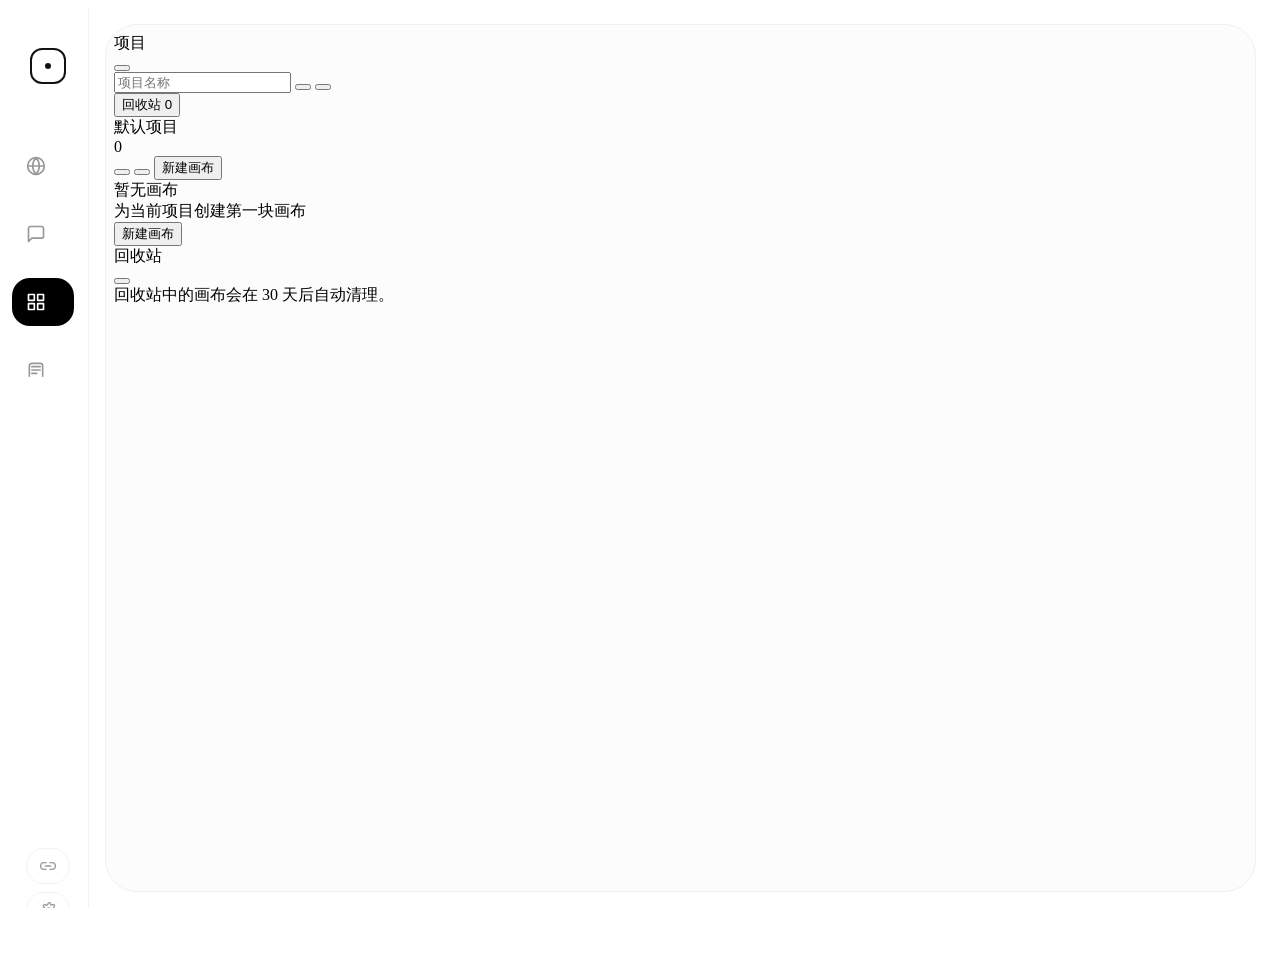
==== static/index.html @ 156c8b93 "chore: organize infinite canvas project" ====
﻿<!DOCTYPE html>
<html lang="zh-CN">

<head>
    <meta charset="UTF-8">
    <meta name="viewport" content="width=device-width, initial-scale=1.0">
    <link rel="icon" href="/static/images/logo.png" type="image/png">
    <title>AI Studio</title>
    <style>
        html.studio-route-booting body {
            visibility: hidden !important;
        }
    </style>
    <script>
        (function(){
            try {
                var theme = localStorage.getItem('studio_theme') || localStorage.getItem('canvas_theme') || 'light';
                if(theme === 'dark') {
                    document.documentElement.classList.add('studio-theme-dark');
                    document.documentElement.classList.add('theme-dark');
                }
                document.documentElement.classList.add('studio-route-booting');
            } catch(e) {}
        })();
    </script>
    <script src="/static/vendor/js/tailwindcss-cdn.js?v=2026.06.22.1782107284"></script>
    <script src="/static/js/theme.js?v=2026.06.22.1782107272"></script>
    <script src="/static/js/i18n.js?v=2026.06.22.1782124134"></script>
    <style>
        @import url('/static/vendor/css/fonts.css?v=2026.06.22.1782107277');

        /* 鏈湴 Tailwind 宸ュ叿绫诲厹搴曪細CDN 鎱?鏈氨缁椂涔熻兘绔嬪埢缁欏浘鏍囧昂瀵革紝閬垮厤棣栧睆宸︿晶鏍忕┖鐧?*/
        .w-1\.5 { width: 0.375rem; }
        .h-1\.5 { height: 0.375rem; }
        .w-4 { width: 1rem; }
        .h-4 { height: 1rem; }
        .w-5 { width: 1.25rem; }
        .h-5 { height: 1.25rem; }
        .flex-shrink-0 { flex-shrink: 0; }
        .rounded-full { border-radius: 9999px; }
        .mb-12 { margin-bottom: 3rem; }
        .transition-colors { transition-property: color, background-color, border-color, fill, stroke; transition-duration: 150ms; transition-timing-function: cubic-bezier(0.4, 0, 0.2, 1); }
        .animate-pulse { animation: studio-pulse 2s cubic-bezier(0.4, 0, 0.6, 1) infinite; }
        @keyframes studio-pulse { 0%, 100% { opacity: 1; } 50% { opacity: .5; } }

        :root {
            --accent: #000000;
            --fluid-ease: cubic-bezier(0.3, 0, 0, 1);
            --bg: #ffffff;
            --sidebar-bg: #ffffff;
            --stage-bg: #fcfcfc;
            --border: #f2f2f2;
            --stage-border: #f0f0f0;
            --text: #121212;
            --muted: #999;
            --nav-hover-bg: #fafafa;
            --monitor-bg: rgba(255, 255, 255, 0.7);
            --monitor-border: rgba(0, 0, 0, 0.05);
            --monitor-shadow: rgba(0, 0, 0, 0.04);
            --divider: rgba(0, 0, 0, 0.1);
            --scrollbar: #d8d8d8;
            --scrollbar-hover: #c0c0c0;
            --author-name: #000;
            --social-icon: #ccc;
        }

        html.theme-dark,
        body.theme-dark {
            --bg: #0f141d;
            --sidebar-bg: #0f141d;
            --stage-bg: #111722;
            --border: #242d3b;
            --stage-border: #2a3444;
            --text: #e5e9f0;
            --muted: #8f9aab;
            --nav-hover-bg: #171d29;
            --monitor-bg: rgba(23, 29, 41, 0.82);
            --monitor-border: rgba(255, 255, 255, 0.08);
            --monitor-shadow: rgba(0, 0, 0, 0.3);
            --divider: rgba(255, 255, 255, 0.15);
            --scrollbar: #334155;
            --scrollbar-hover: #475569;
            --author-name: #e5e9f0;
            --social-icon: #64748b;
        }

        /* 鏋佺畝婊氬姩鏉?*/
        html,
        body {
            overscroll-behavior: auto;
            height: 100%;
            overflow: hidden;
        }

        *::-webkit-scrollbar {
            width: 10px !important;
            height: 10px !important;
            background: transparent !important;
        }

        *::-webkit-scrollbar-track {
            background: transparent !important;
            border: none !important;
        }

        *::-webkit-scrollbar-thumb {
            background-color: var(--scrollbar) !important;
            border: 3px solid transparent !important;
            border-right-width: 3px !important;
            background-clip: padding-box !important;
            border-radius: 10px !important;
            min-height: 36px;
        }

        *::-webkit-scrollbar-thumb:hover {
            background-color: var(--scrollbar-hover) !important;
        }

        *::-webkit-scrollbar-corner {
            background: transparent !important;
        }

        * {
            scrollbar-width: thin !important;
            scrollbar-color: var(--scrollbar) transparent !important;
        }

        body {
            background: var(--bg);
            font-family: 'Space Grotesk', sans-serif;
            overflow: hidden;
            height: 100vh;
            color: var(--text);
            transition: background 0.3s, color 0.3s;
        }

        .app-shell {
            display: flex;
            width: 100%;
            height: 100vh;
            background: var(--bg);
            position: relative;
            transition: background 0.3s;
        }

        /* 渚ц竟鏍?*/
        .sidebar {
            width: 80px;
            min-width: 80px;
            height: 100vh;
            max-height: 100vh;
            background: var(--sidebar-bg);
            display: flex;
            flex-direction: column;
            align-items: center;
            border-right: 1px solid var(--border);
            padding: 40px 0;
            transition: width 0.5s var(--fluid-ease) 0.5s, background 0.3s, border-color 0.3s;
            z-index: 50;
            overflow: hidden;
        }

        .sidebar:hover {
            width: 220px;
            transition-delay: 0s;
        }

        /* 棣栨鍔犺浇鏃朵笌 iframe 鐨?0.5s 娣″叆鍚屾鎾斁锛岄伩鍏嶄晶鏍?鐒婃"鍦ㄥ師鍦伴€犳垚瑙嗚鏂眰 */
        @keyframes sidebar-enter {
            from { opacity: 0; transform: translateX(-6px); }
            to { opacity: 1; transform: translateX(0); }
        }
        html:not(.studio-route-booting) .sidebar {
            animation: sidebar-enter 0.5s var(--fluid-ease);
        }

        .logo-ring {
            width: 36px;
            height: 36px;
            border: 2px solid var(--text);
            border-radius: 12px;
            background: transparent;
            padding: 0;
            color: var(--text);
            display: flex;
            align-items: center;
            justify-content: center;
            cursor: pointer;
            flex: 0 0 auto;
            /* 浠呬繚鐣?hover 鐪熸浼氱敤鍒扮殑灞炴€ц繃娓★紝閬垮厤 transition: all 鍥犻灞忓睘鎬цˉ榻愯鎰忓瑙﹀彂 */
            transition: transform 0.6s var(--fluid-ease) 0.5s, border-radius 0.6s var(--fluid-ease) 0.5s, border-color 0.3s, background-color .18s, box-shadow .2s;
        }

        .sidebar:hover .logo-ring {
            transform: rotate(90deg);
            border-radius: 50%;
            transition-delay: 0s;
        }

        .logo-ring:hover,
        .logo-ring:focus-visible {
            background: var(--nav-hover-bg);
            border-color: var(--text);
            box-shadow: 0 0 0 4px rgba(148, 163, 184, .16), 0 10px 24px rgba(15, 23, 42, .08);
            outline: none;
        }

        .logo-ring:hover #logo-dot,
        .logo-ring:focus-visible #logo-dot {
            transform: scale(1.8);
        }

        .logo-ring:active {
            transform: scale(.94);
            transition-delay: 0s;
        }

        .sidebar:hover .logo-ring:active {
            transform: rotate(90deg) scale(.94);
        }

        #logo-dot {
            transition: transform .16s ease, background-color .16s ease, box-shadow .16s ease;
        }

        /* 瀵艰埅椤?*/
        .nav-item {
            position: relative;
            width: 48px;
            height: 48px;
            flex: 0 0 48px;
            margin: 10px 0;
            display: flex;
            align-items: center;
            justify-content: flex-start;
            border-radius: 18px;
            cursor: pointer;
            /* 鍙 width 鍋氬甫寤惰繜鐨勮繃娓★紙渚ф爮鎮仠灞曞紑鏁堟灉锛夛紱background/color 涓嶅弬涓庤繃娓★紝閬垮厤 active 鍒囨崲鏃跺簳鑹?娴佸姩" */
            transition: width 0.3s var(--fluid-ease) 0.5s;
            color: var(--muted);
            overflow: hidden;
            padding-left: 14px;
        }

        .sidebar:hover .nav-item {
            width: 190px;
            transition-delay: 0s;
        }

        .nav-item:hover {
            background: var(--nav-hover-bg);
            color: var(--text);
        }

        .nav-item.active {
            background: var(--accent);
            color: #fff;
        }

        html.theme-dark .nav-item.active,
        body.theme-dark .nav-item.active {
            background: #f1f5f9;
            color: #0f172a;
        }

        .nav-text {
            opacity: 0;
            margin-left: 16px;
            font-weight: 600;
            font-size: 14px;
            white-space: nowrap;
            transition: opacity 0.3s 0.5s;
        }

        .sidebar:hover .nav-text {
            opacity: 1;
            transition-delay: 0.1s;
        }

        .nav-fold-toggle {
            position: relative;
            width: 48px;
            height: 36px;
            flex: 0 0 36px;
            margin: 0 0 6px;
            padding-left: 14px;
            border: 1px solid var(--border);
            border-radius: 16px;
            background: transparent;
            color: var(--muted);
            display: flex;
            align-items: center;
            justify-content: flex-start;
            cursor: pointer;
            overflow: hidden;
            transition: width 0.3s var(--fluid-ease) 0.5s, background-color 0.2s, color 0.2s, border-color 0.2s;
        }

        .sidebar:hover .nav-fold-toggle {
            width: 190px;
            transition-delay: 0s;
        }

        .nav-fold-toggle:hover {
            background: var(--nav-hover-bg);
            color: var(--text);
            border-color: var(--stage-border);
        }

        .nav-fold-icon {
            width: 18px;
            height: 18px;
            flex: 0 0 auto;
            transition: transform 0.25s var(--fluid-ease);
        }

        .nav-fold-toggle[aria-expanded="false"] .nav-fold-icon {
            transform: rotate(-90deg);
        }

        .nav-fold-group {
            width: 100%;
            flex: 0 0 auto;
            max-height: 720px;
            opacity: 1;
            overflow: hidden;
            display: flex;
            flex-direction: column;
            align-items: center;
            transition: max-height 0.3s var(--fluid-ease), opacity 0.2s ease;
        }

        .nav-fold-group.is-collapsed {
            max-height: 0;
            opacity: 0;
            pointer-events: none;
        }

        .sidebar nav {
            width: 100%;
            min-height: 0;
            flex: 1 1 auto;
            overflow-y: auto;
            overflow-x: hidden;
            display: flex;
            flex-direction: column;
            align-items: center;
            padding: 0 0 6px;
            overscroll-behavior: contain;
            scrollbar-gutter: stable;
            -webkit-overflow-scrolling: touch;
            scrollbar-width: thin;
            scrollbar-color: rgba(148, 163, 184, .34) transparent;
        }

        .sidebar::-webkit-scrollbar { width: 4px !important; }
        .sidebar::-webkit-scrollbar-track { background: transparent !important; }
        .sidebar::-webkit-scrollbar-thumb {
            background: rgba(148, 163, 184, .34) !important;
            border: 0 !important;
            border-radius: 999px !important;
        }

        .sidebar nav::-webkit-scrollbar { width: 4px !important; }
        .sidebar nav::-webkit-scrollbar-track { background: transparent !important; }
        .sidebar nav::-webkit-scrollbar-thumb {
            background: rgba(148, 163, 184, .34) !important;
            border: 0 !important;
            border-radius: 999px !important;
        }

        .sidebar nav > * {
            flex-shrink: 0;
        }

        /* 涓昏垶鍙板尯 */
        .stage {
            flex: 1;
            background: var(--stage-bg);
            margin: 16px;
            border-radius: 32px;
            overflow: hidden;
            border: 1px solid var(--stage-border);
            position: relative;
            transition: background 0.3s, border-color 0.3s;
        }

        iframe {
            position: absolute;
            inset: 0;
            width: 100%;
            height: 100%;
            border: none;
            opacity: 0;
            transform: scale(1.02);
            filter: blur(4px);
            transition: all 0.5s var(--fluid-ease);
            pointer-events: none;
        }

        iframe.active {
            opacity: 1;
            transform: scale(1);
            filter: blur(0);
            pointer-events: auto;
        }

        /* 宸︿笅瑙掔洃瑙嗗櫒 */
        .nano-monitor {
            position: absolute;
            bottom: 24px;
            left: 24px;
            z-index: 100;
            display: flex;
            align-items: center;
            gap: 10px;
            background: var(--monitor-bg);
            backdrop-filter: blur(12px);
            padding: 7px 12px;
            border-radius: 12px;
            border: 1px solid var(--monitor-border);
            box-shadow: 0 4px 20px var(--monitor-shadow);
            font-family: monospace;
            transition: all 0.4s var(--fluid-ease);
        }

        .nano-monitor.is-busy {
            background: #000;
            color: #fff;
            border-color: rgba(255, 255, 255, 0.1);
            box-shadow: 0 8px 30px rgba(0, 0, 0, 0.2);
        }

        .stat-group {
            display: flex;
            align-items: center;
            gap: 7px;
            font-size: 11px;
            font-weight: 700;
            color: var(--text);
        }

        .stat-group:first-child {
            gap: 8px;
        }

        .nano-monitor.is-busy .stat-group {
            color: #fff;
        }

        .divider {
            width: 1px;
            height: 12px;
            background: var(--divider);
        }

        .is-busy .divider {
            background: rgba(255, 255, 255, 0.2);
        }

        .pulse-dot {
            width: 6px;
            height: 6px;
            border-radius: 50%;
            background: #10b981;
            margin-right: 2px;
            flex: 0 0 auto;
        }

        .spinner-nano {
            width: 10px;
            height: 10px;
            border: 2px solid rgba(255, 255, 255, 0.2);
            border-top-color: #fff;
            border-radius: 50%;
            animation: spin 0.8s linear infinite;
            display: none;
        }

        .is-busy .spinner-nano { display: block; }
        .is-busy .pulse-dot { display: none; }

        @keyframes spin {
            to { transform: rotate(360deg); }
        }

        .label-nano {
            text-transform: uppercase;
            letter-spacing: 0.5px;
            opacity: 0.5;
            font-size: 9px;
        }

        .side-actions {
            margin-top:12px;
            margin-bottom:12px;
            display:flex;
            flex-direction:column;
            align-items:center;
            gap:8px;
            width:100%;
            flex:0 0 auto;
        }

        .side-pill {
            width:44px;
            height:36px;
            border-radius:999px;
            background: transparent;
            border: 1px solid var(--border);
            color: var(--muted);
            display: flex;
            align-items: center;
            justify-content: center;
            cursor: pointer;
            /* 鍙繃娓?hover/婵€娲讳細鏀圭殑灞炴€э紝閬垮厤 all 瑙﹀彂寤惰繜 */
            transition: width 0.3s var(--fluid-ease) 0.5s, gap 0.3s var(--fluid-ease) 0.5s, background-color 0.2s, color 0.2s, border-color 0.2s;
            flex-shrink: 0;
            overflow:hidden;
            gap:8px;
            position:relative;
        }

        .sidebar:hover .side-pill {
            width: 170px;
            transition-delay: 0s;
        }

        .side-pill:hover {
            background: var(--nav-hover-bg);
            color: var(--text);
            border-color: var(--stage-border);
        }

        .side-pill.active {
            background: var(--text);
            color: var(--bg);
            border-color: var(--text);
        }

        .side-pill svg { width: 16px; height: 16px; flex:0 0 auto; }
        .settings-fold-chevron {
            width: 13px !important;
            height: 13px !important;
            margin-left: -2px;
            opacity: 0;
            max-width: 0;
            overflow: hidden;
            transition: opacity 0.3s 0.5s, max-width 0.3s var(--fluid-ease) 0.5s, transform .22s var(--fluid-ease);
        }
        .sidebar:hover .settings-fold-chevron,
        .sidebar.is-pinned .settings-fold-chevron {
            opacity: .72;
            max-width: 16px;
            transition-delay: .15s, .15s, 0s;
        }
        .settings-fold-toggle[aria-expanded="true"] .settings-fold-chevron {
            transform: rotate(180deg);
        }
        .settings-fold-group {
            width: 100%;
            max-height: 0;
            opacity: 0;
            overflow: hidden;
            display: flex;
            flex-direction: column;
            align-items: center;
            gap: 8px;
            pointer-events: none;
            transition: max-height .28s var(--fluid-ease), opacity .18s ease;
        }
        .settings-fold-group:not(.is-collapsed) {
            max-height: 132px;
            opacity: 1;
            pointer-events: auto;
        }
        .side-pill-text {
            opacity:0;
            max-width:0;
            font-size:12px;
            font-weight:800;
            letter-spacing:.02em;
            white-space:nowrap;
            overflow:hidden;
            transition: opacity 0.3s 0.5s, max-width 0.3s var(--fluid-ease) 0.5s;
        }
        .sidebar:hover .side-pill-text {
            opacity:1;
            max-width:120px;
            transition-delay:.15s;
        }
        /* 鎶樺彔鎬佸幓闄?gap锛岄伩鍏嶅浘鏍囪鎺ㄥ亸 */
        .side-pill { gap:0; }
        .sidebar:hover .side-pill { gap:8px; }

        @media (max-height: 760px) {
            .sidebar {
                padding: 18px 0 14px;
                overflow-y:auto;
                overflow-x:hidden;
                overscroll-behavior:contain;
                -webkit-overflow-scrolling:touch;
                scrollbar-width:thin;
                scrollbar-color:rgba(148,163,184,.34) transparent;
            }
            .sidebar nav {
                flex:0 0 auto;
                min-height:auto;
                overflow:visible;
                padding-bottom:0;
            }
            .logo-ring { margin-bottom: 16px !important; }
            .nav-item {
                height: 42px;
                flex-basis: 42px;
                margin: 5px 0;
                border-radius: 15px;
            }
            .nav-fold-toggle {
                height: 32px;
                flex-basis: 32px;
                margin-bottom: 4px;
                border-radius: 14px;
            }
            .nav-fold-group { max-height: 720px; }
            .side-actions {
                margin-top:8px;
                margin-bottom:0;
                gap:5px;
                padding-top:8px;
                border-top:1px solid var(--border);
            }
            .settings-fold-group {
                gap: 5px;
            }
            .settings-fold-group:not(.is-collapsed) {
                max-height: 105px;
            }
            .side-pill {
                height:30px;
                flex-basis:30px;
                width:40px;
            }
        }

        @media (max-height: 660px) {
            .sidebar { padding: 12px 0; }
            .sidebar nav {
                flex:0 0 auto;
                min-height:auto;
                overflow:visible;
                padding-bottom:0;
            }
            .logo-ring {
                width:32px;
                height:32px;
                border-radius:10px;
                margin-bottom:10px !important;
            }
            .nav-item {
                height:38px;
                flex-basis:38px;
                margin:3px 0;
                border-radius:14px;
            }
            .nav-fold-toggle { height:30px; flex-basis:30px; }
            .nav-fold-group { max-height: 720px; }
            .side-actions {
                gap:4px;
                padding-top:6px;
            }
            .settings-fold-group {
                gap: 4px;
            }
            .settings-fold-group:not(.is-collapsed) {
                max-height: 102px;
            }
            .side-pill {
                height:30px;
                flex-basis:30px;
                width:38px;
            }
            .side-pill svg { width:15px; height:15px; }
        }

        .studio-modal[hidden] {
            display:none !important;
        }

        .studio-modal {
            position:fixed;
            inset:0;
            z-index:500;
            display:flex;
            align-items:center;
            justify-content:center;
            padding:24px;
            background:rgba(15,23,42,.38);
            backdrop-filter:blur(10px);
        }

        .studio-modal-panel {
            width:min(560px, 100%);
            max-height:min(760px, calc(100vh - 48px));
            display:flex;
            flex-direction:column;
            overflow:hidden;
            border-radius:8px;
            border:1px solid rgba(15,23,42,.1);
            background:#fff;
            color:#111827;
            box-shadow:0 24px 70px rgba(15,23,42,.24);
        }

        .studio-modal-head {
            display:flex;
            align-items:flex-start;
            justify-content:space-between;
            gap:16px;
            padding:20px 20px 14px;
            border-bottom:1px solid #eef2f7;
        }

        .studio-modal-kicker {
            font-size:11px;
            font-weight:900;
            letter-spacing:.08em;
            color:#16a34a;
            text-transform:uppercase;
            margin-bottom:6px;
        }

        .studio-modal-title {
            font-size:20px;
            line-height:1.25;
            font-weight:900;
            margin:0;
            letter-spacing:0;
        }

        .studio-modal-close {
            width:32px;
            height:32px;
            border-radius:8px;
            border:1px solid #e5e7eb;
            background:#fff;
            color:#64748b;
            display:flex;
            align-items:center;
            justify-content:center;
            cursor:pointer;
            flex:0 0 auto;
        }

        .studio-modal-close:hover {
            color:#111827;
            border-color:#cbd5e1;
            background:#f8fafc;
        }

        .studio-modal-body {
            padding:18px 20px;
            overflow:auto;
        }

        .studio-modal-copy {
            margin:0 0 14px;
            color:#475569;
            font-size:13px;
            line-height:1.7;
        }

        .update-modal-summary {
            display:flex;
            align-items:flex-start;
            gap:10px;
            margin-top:16px;
            padding:12px;
            border:1px solid #e5e7eb;
            border-radius:8px;
            background:#f8fafc;
            color:#334155;
            font-size:12px;
            line-height:1.55;
        }

        .update-modal-summary strong {
            display:block;
            color:#111827;
            margin-bottom:2px;
            font-size:12px;
        }

        .update-modal-dot {
            width:9px;
            height:9px;
            margin-top:4px;
            border-radius:99px;
            background:#94a3b8;
            flex:0 0 auto;
        }

        .update-modal-summary.ok .update-modal-dot { background:#22c55e; }
        .update-modal-summary.warn .update-modal-dot { background:#f59e0b; }
        .update-modal-summary.fail .update-modal-dot { background:#ef4444; }

        /* 鏇存柊寮圭獥锛氬弻鍗＄墖闇€瑕佹洿瀹界殑闈㈡澘锛岄伩鍏嶅乏鍙冲竷灞€琚鍓?*/
        #project-update-modal .studio-modal-panel { width:min(880px, 100%); max-height:min(840px, calc(100vh - 48px)); }
        .update-notes-box { margin:2px 0 14px; padding:12px; border:1px solid #e5e7eb; border-radius:8px; background:#fbfdff; }
        .update-notes-head { display:flex; align-items:center; justify-content:space-between; gap:12px; margin-bottom:8px; }
        .update-notes-head strong { font-size:12px; color:#111827; font-weight:950; }
        .update-notes-version { color:#64748b; font-size:11px; font-weight:800; white-space:nowrap; }
        .update-notes-list { margin:0; padding:0 0 0 16px; display:grid; gap:6px; color:#334155; font-size:12px; line-height:1.55; }
        .update-notes-empty { margin:0; color:#94a3b8; font-size:12px; line-height:1.55; }
        .update-source-list { display:grid; grid-template-columns:1fr 1fr; gap:12px; margin-top:14px; align-items:stretch; }
        @media (max-width: 720px) { .update-source-list { grid-template-columns:1fr; } }
        .update-source-card { width:100%; min-width:0; border:1px solid #e5e7eb; border-radius:10px; background:#fff; color:#111827; text-align:left; padding:12px; display:flex; flex-direction:column; gap:10px; cursor:pointer; transition:border-color .16s ease, box-shadow .16s ease, transform .16s ease, background .16s ease; }
        .update-source-card:hover { transform:translateY(-1px); border-color:#cbd5e1; box-shadow:0 12px 28px rgba(15,23,42,.08); }
        .update-source-card.active { border-color:#16a34a; box-shadow:0 0 0 2px rgba(22,163,74,.20); background:#f0fdf4; }
        .update-source-head { display:flex; align-items:center; justify-content:space-between; gap:10px; }
        .update-source-title { min-width:0; display:flex; flex-direction:column; gap:4px; }
        .update-source-title strong { color:#111827; font-size:13px; line-height:1.2; font-weight:950; }
        .update-source-title span { color:#64748b; font-size:11px; line-height:1.35; font-weight:700; }
        .update-source-head-right { flex:0 0 auto; display:flex; align-items:center; gap:8px; }
        .update-source-check { display:none; flex:0 0 auto; width:22px; height:22px; border-radius:999px; background:#16a34a; color:#fff; align-items:center; justify-content:center; }
        .update-source-check svg { width:14px; height:14px; }
        .update-source-card.active .update-source-check { display:flex; }
        .update-source-badge { flex:0 0 auto; min-width:56px; height:24px; border-radius:999px; background:#f1f5f9; color:#64748b; display:flex; align-items:center; justify-content:center; padding:0 9px; font-size:10px; font-weight:900; }
        .update-source-badge.ok { background:#16a34a; color:#fff; }
        .update-source-badge.bad { background:#dc2626; color:#fff; }
        .connectivity-list { display:grid; gap:8px; min-width:0; }

        .connectivity-row {
            display:grid;
            grid-template-columns:12px minmax(0, 1fr) auto;
            align-items:center;
            gap:10px;
            min-height:42px;
            padding:9px 10px;
            border:1px solid #eef2f7;
            border-radius:8px;
            background:#fff;
        }
        .connectivity-row > div { min-width:0; }

        .connectivity-indicator {
            width:9px;
            height:9px;
            border-radius:99px;
            background:#94a3b8;
        }

        .connectivity-row.ok .connectivity-indicator { background:#22c55e; }
        .connectivity-row.fail .connectivity-indicator { background:#ef4444; }
        .connectivity-row.pending .connectivity-indicator {
            background:#94a3b8;
            animation: studio-pulse 1s ease-in-out infinite;
        }

        .connectivity-name {
            font-size:12px;
            font-weight:900;
            color:#111827;
            line-height:1.25;
        }

        .connectivity-url {
            margin-top:3px;
            max-width:100%;
            overflow:hidden;
            text-overflow:ellipsis;
            white-space:nowrap;
            font-size:10px;
            color:#94a3b8;
        }

        .connectivity-status {
            justify-self:end;
            font-size:11px;
            font-weight:900;
            color:#64748b;
            white-space:nowrap;
        }
        .connectivity-row.ok .connectivity-status { color:#16a34a; }
        .connectivity-row.fail .connectivity-status { color:#ef4444; }

        .connectivity-error {
            grid-column:2 / 4;
            margin-top:-4px;
            color:#ef4444;
            font-size:11px;
            line-height:1.45;
            word-break:break-word;
        }

        .studio-modal-actions {
            display:flex;
            justify-content:flex-end;
            gap:10px;
            padding:14px 20px 18px;
            border-top:1px solid #eef2f7;
            background:#fff;
        }

        .studio-modal-btn {
            min-height:36px;
            padding:0 14px;
            border-radius:8px;
            border:1px solid #e5e7eb;
            background:#fff;
            color:#334155;
            display:inline-flex;
            align-items:center;
            justify-content:center;
            gap:7px;
            font-size:12px;
            font-weight:900;
            cursor:pointer;
        }

        .studio-modal-btn svg {
            width:15px;
            height:15px;
            flex:0 0 auto;
        }

        .studio-modal-btn:hover {
            background:#f8fafc;
            border-color:#cbd5e1;
        }

        #connectivity-test-btn {
            border-color:rgba(37,99,235,.24);
            background:#eff6ff;
            color:#1d4ed8;
            transition:transform .16s ease, background-color .18s ease, border-color .18s ease, color .18s ease, box-shadow .18s ease;
        }

        #connectivity-test-btn:hover {
            transform:translateY(-1px);
            border-color:#2563eb;
            background:#2563eb;
            color:#fff;
            box-shadow:0 10px 22px rgba(37,99,235,.20);
        }

        #connectivity-test-btn:hover svg {
            transform:rotate(24deg);
        }

        #connectivity-test-btn:active {
            transform:translateY(0);
            box-shadow:0 5px 12px rgba(37,99,235,.16);
        }

        #connectivity-test-btn svg {
            transition:transform .18s ease;
        }

        .studio-modal-btn.primary {
            background:#111827;
            border-color:#111827;
            color:#fff;
        }

        .studio-modal-btn.primary:hover {
            background:#16a34a;
            border-color:#16a34a;
        }

        .studio-modal-btn[disabled] {
            opacity:.58;
            cursor:wait;
        }

        html.theme-dark .studio-modal,
        body.theme-dark .studio-modal {
            background:rgba(2,6,23,.56);
        }

        html.theme-dark .studio-modal-panel,
        body.theme-dark .studio-modal-panel,
        html.theme-dark .studio-modal-close,
        body.theme-dark .studio-modal-close,
        html.theme-dark .connectivity-row,
        body.theme-dark .connectivity-row,
        html.theme-dark .studio-modal-actions,
        body.theme-dark .studio-modal-actions,
        html.theme-dark .studio-modal-btn,
        body.theme-dark .studio-modal-btn {
            background:#111216;
            border-color:#25262b;
            color:#e8e8ea;
        }

        html.theme-dark .update-source-card,
        body.theme-dark .update-source-card {
            background:#111216;
            border-color:#25262b;
            color:#e8e8ea;
        }

        html.theme-dark .update-source-card.active,
        body.theme-dark .update-source-card.active {
            border-color:#22c55e;
            box-shadow:0 0 0 2px rgba(34,197,94,.35);
            background:rgba(34,197,94,.12);
        }

        html.theme-dark .studio-modal-head,
        body.theme-dark .studio-modal-head,
        html.theme-dark .studio-modal-actions,
        body.theme-dark .studio-modal-actions {
            border-color:#25262b;
        }

        html.theme-dark .studio-modal-copy,
        body.theme-dark .studio-modal-copy,
        html.theme-dark .connectivity-status,
        body.theme-dark .connectivity-status {
            color:#8f9aab;
        }

        html.theme-dark .update-modal-summary,
        body.theme-dark .update-modal-summary {
            background:#0c0d10;
            border-color:#25262b;
            color:#9aa6b8;
        }

        html.theme-dark .update-notes-box,
        body.theme-dark .update-notes-box {
            background:#0c0d10;
            border-color:#25262b;
        }

        html.theme-dark .update-modal-summary strong,
        body.theme-dark .update-modal-summary strong,
        html.theme-dark .update-notes-head strong,
        body.theme-dark .update-notes-head strong,
        html.theme-dark .update-source-title strong,
        body.theme-dark .update-source-title strong,
        html.theme-dark .connectivity-name,
        body.theme-dark .connectivity-name {
            color:#e8e8ea;
        }

        html.theme-dark .update-notes-list,
        body.theme-dark .update-notes-list {
            color:#cbd5e1;
        }

        html.theme-dark .update-notes-version,
        body.theme-dark .update-notes-version,
        html.theme-dark .update-notes-empty,
        body.theme-dark .update-notes-empty,
        html.theme-dark .update-source-title span,
        body.theme-dark .update-source-title span {
            color:#8f9aab;
        }

        html.theme-dark .studio-modal-btn.primary,
        body.theme-dark .studio-modal-btn.primary {
            background:#d8dee9;
            border-color:#d8dee9;
            color:#10141d;
        }

        html.theme-dark #connectivity-test-btn,
        body.theme-dark #connectivity-test-btn {
            background:rgba(96,165,250,.12);
            border-color:rgba(96,165,250,.34);
            color:#93c5fd;
        }

        html.theme-dark #connectivity-test-btn:hover,
        body.theme-dark #connectivity-test-btn:hover {
            background:#60a5fa;
            border-color:#60a5fa;
            color:#07111f;
            box-shadow:0 10px 24px rgba(96,165,250,.18);
        }

        html.theme-dark .studio-modal-btn.primary:hover,
        body.theme-dark .studio-modal-btn.primary:hover {
            background:#86efac;
            border-color:#86efac;
            color:#052e16;
        }

        @media (max-width: 640px) {
            .studio-modal {
                align-items:flex-end;
                padding:12px;
            }
            .studio-modal-panel {
                max-height:calc(100vh - 24px);
            }
            .studio-modal-actions {
                flex-wrap:wrap;
            }
            .studio-modal-btn {
                flex:1 1 130px;
            }
        }

        .sidebar.is-pinned {
            width: 220px;
            transition-delay: 0s;
        }
        .sidebar.is-pinned .logo-ring {
            transform: rotate(90deg);
            border-radius: 50%;
            transition-delay: 0s;
            background: var(--nav-hover-bg);
            color: var(--text);
            box-shadow: 0 0 0 4px rgba(148, 163, 184, .10);
        }
        .sidebar.is-pinned #logo-dot {
            background: var(--text) !important;
            transform: scale(1.35);
            box-shadow: 0 0 0 4px rgba(148, 163, 184, .16);
        }
        .sidebar.is-pinned .logo-ring:hover,
        .sidebar.is-pinned .logo-ring:focus-visible {
            box-shadow: 0 0 0 5px rgba(148, 163, 184, .14);
        }
        .sidebar.is-pinned .nav-item,
        .sidebar.is-pinned .nav-fold-toggle {
            width: 190px;
            transition-delay: 0s;
        }
        .sidebar.is-pinned .nav-text {
            opacity: 1;
            transition-delay: 0.1s;
        }
        .sidebar.is-pinned .side-pill {
            width: 170px;
            gap: 8px;
            transition-delay: 0s;
        }
        .sidebar.is-pinned .side-pill-text {
            opacity: 1;
            max-width: 120px;
            transition-delay: .15s;
        }

        .sidebar.is-collapsing:hover {
            width: 80px;
        }
        .sidebar.is-collapsing:hover .logo-ring {
            transform: none;
            border-radius: 12px;
            background: transparent;
        }
        .sidebar.is-collapsing:hover .nav-item,
        .sidebar.is-collapsing:hover .nav-fold-toggle {
            width: 48px;
        }
        .sidebar.is-collapsing:hover .nav-text {
            opacity: 0;
        }
        .sidebar.is-collapsing:hover .side-pill {
            width: 44px;
            gap: 0;
        }
        .sidebar.is-collapsing:hover .side-pill-text {
            opacity: 0;
            max-width: 0;
        }

    </style>
</head>

<body>

    <div class="app-shell">
        <aside class="sidebar" id="studioSidebar">
            <button class="logo-ring mb-12" id="sidebarLogoToggle" type="button" onclick="toggleSidebarPinned(event)" aria-pressed="false" title="固定导航栏">
                <div class="w-1.5 h-1.5 rounded-full transition-colors" id="logo-dot" style="background:var(--text)"></div>
            </button>

            <nav>
                <div class="nav-item" onclick="switchUI(this, 'online')">
                    <svg class="w-5 h-5 flex-shrink-0" fill="none" stroke="currentColor" viewBox="0 0 24 24" stroke-width="2" stroke-linecap="round" stroke-linejoin="round">
                        <path d="M12 2a10 10 0 1 0 0 20A10 10 0 0 0 12 2z"></path>
                        <path d="M2 12h20M12 2a15.3 15.3 0 0 1 4 10 15.3 15.3 0 0 1-4 10 15.3 15.3 0 0 1-4-10 15.3 15.3 0 0 1 4-10z"></path>
                    </svg>
                    <span class="nav-text" data-i18n="nav.online">鍦ㄧ嚎鐢熷浘</span>
                </div>
                <div class="nav-item" onclick="switchUI(this, 'gpt-chat')">
                    <svg class="w-5 h-5 flex-shrink-0" fill="none" stroke="currentColor" viewBox="0 0 24 24" stroke-width="2" stroke-linecap="round" stroke-linejoin="round">
                        <path d="M21 15a2 2 0 0 1-2 2H7l-4 4V5a2 2 0 0 1 2-2h14a2 2 0 0 1 2 2z"></path>
                    </svg>
                    <span class="nav-text" data-i18n="nav.gpt">GPT 瀵硅瘽</span>
                </div>
                <div class="nav-item active" onclick="switchUI(this, 'canvas')">
                    <svg class="w-5 h-5 flex-shrink-0" fill="none" stroke="currentColor" viewBox="0 0 24 24" stroke-width="2" stroke-linecap="round" stroke-linejoin="round">
                        <rect x="3" y="3" width="7" height="7"></rect>
                        <rect x="14" y="3" width="7" height="7"></rect>
                        <rect x="14" y="14" width="7" height="7"></rect>
                        <rect x="3" y="14" width="7" height="7"></rect>
                    </svg>
                    <span class="nav-text" data-i18n="nav.canvas">鏃犻檺鐢诲竷</span>
                </div>
                <div class="nav-item" onclick="switchUI(this, 'asset-manager')">
                    <svg class="w-5 h-5 flex-shrink-0" fill="none" stroke="currentColor" viewBox="0 0 24 24" stroke-width="2" stroke-linecap="round" stroke-linejoin="round">
                        <path d="M4 19.5V6.8A2.8 2.8 0 0 1 6.8 4h10.4A2.8 2.8 0 0 1 20 6.8v12.7"></path>
                        <path d="M7 8h10"></path>
                        <path d="M7 12h10"></path>
                        <path d="M7 16h6"></path>
                    </svg>
                    <span class="nav-text" data-i18n="nav.assetManager">绱犳潗搴?/span>
                </div>
            </nav>

            <div class="side-actions">
                <button class="side-pill" onclick="switchUI(this, 'api-settings')" type="button" title="API 璁剧疆">
                    <svg fill="none" stroke="currentColor" viewBox="0 0 24 24" stroke-width="2" stroke-linecap="round" stroke-linejoin="round">
                        <path d="M15 7h3a5 5 0 0 1 0 10h-3"></path>
                        <path d="M9 17H6A5 5 0 0 1 6 7h3"></path>
                        <line x1="8" y1="12" x2="16" y2="12"></line>
                    </svg>
                    <span class="side-pill-text" data-i18n="common.apiSettings">API 璁剧疆</span>
                </button>
                <button class="side-pill settings-fold-toggle" id="settings-fold-toggle" onclick="toggleSidebarSettings()" type="button" title="鏇村璁剧疆" aria-expanded="false">
                    <svg fill="none" stroke="currentColor" viewBox="0 0 24 24" stroke-width="2" stroke-linecap="round" stroke-linejoin="round">
                        <circle cx="12" cy="12" r="3"></circle>
                        <path d="M19.4 15a1.65 1.65 0 0 0 .33 1.82l.06.06a2 2 0 1 1-2.83 2.83l-.06-.06A1.65 1.65 0 0 0 15 19.4a1.65 1.65 0 0 0-1 .6 1.65 1.65 0 0 0-.36 1.08V21a2 2 0 1 1-4 0v-.09A1.65 1.65 0 0 0 9 19.4a1.65 1.65 0 0 0-1.82.33l-.06.06a2 2 0 1 1-2.83-2.83l.06-.06A1.65 1.65 0 0 0 4.6 15a1.65 1.65 0 0 0-.6-1 1.65 1.65 0 0 0-1.08-.36H3a2 2 0 1 1 0-4h.09A1.65 1.65 0 0 0 4.6 9a1.65 1.65 0 0 0-.33-1.82l-.06-.06a2 2 0 1 1 2.83-2.83l.06.06A1.65 1.65 0 0 0 9 4.6a1.65 1.65 0 0 0 1-.6 1.65 1.65 0 0 0 .36-1.08V3a2 2 0 1 1 4 0v.09A1.65 1.65 0 0 0 15 4.6a1.65 1.65 0 0 0 1.82-.33l.06-.06a2 2 0 1 1 2.83 2.83l-.06.06A1.65 1.65 0 0 0 19.4 9c.22.38.58.69 1 .86.2.08.42.13.65.14H21a2 2 0 1 1 0 4h-.09A1.65 1.65 0 0 0 19.4 15z"></path>
                    </svg>
                    <span class="side-pill-text" data-i18n="common.moreSettings">鏇村璁剧疆</span>
                    <svg class="settings-fold-chevron" fill="none" stroke="currentColor" viewBox="0 0 24 24" stroke-width="2.2" stroke-linecap="round" stroke-linejoin="round" aria-hidden="true">
                        <polyline points="6 9 12 15 18 9"></polyline>
                    </svg>
                </button>
                <div class="settings-fold-group is-collapsed" id="settings-fold-group">
                    <button class="side-pill" onclick="toggleTheme()" id="theme-toggle-btn" type="button" title="鍒囨崲澶滈棿妯″紡">
                        <svg id="icon-moon" fill="none" stroke="currentColor" viewBox="0 0 24 24" stroke-width="2" stroke-linecap="round" stroke-linejoin="round">
                            <path d="M21 12.79A9 9 0 1 1 11.21 3 7 7 0 0 0 21 12.79z"></path>
                        </svg>
                        <svg id="icon-sun" style="display:none" fill="none" stroke="currentColor" viewBox="0 0 24 24" stroke-width="2" stroke-linecap="round" stroke-linejoin="round">
                            <circle cx="12" cy="12" r="5"></circle>
                            <line x1="12" y1="1" x2="12" y2="3"></line>
                            <line x1="12" y1="21" x2="12" y2="23"></line>
                            <line x1="4.22" y1="4.22" x2="5.64" y2="5.64"></line>
                            <line x1="18.36" y1="18.36" x2="19.78" y2="19.78"></line>
                            <line x1="1" y1="12" x2="3" y2="12"></line>
                            <line x1="21" y1="12" x2="23" y2="12"></line>
                            <line x1="4.22" y1="19.78" x2="5.64" y2="18.36"></line>
                            <line x1="18.36" y1="5.64" x2="19.78" y2="4.22"></line>
                        </svg>
                        <span class="side-pill-text" data-i18n="common.darkMode">榛戝妯″紡</span>
                    </button>
                    <button class="side-pill" onclick="toggleLanguage()" id="lang-toggle-btn" type="button" title="Language">
                        <svg fill="none" stroke="currentColor" viewBox="0 0 24 24" stroke-width="2" stroke-linecap="round" stroke-linejoin="round">
                            <circle cx="12" cy="12" r="10"></circle>
                            <path d="M2 12h20"></path>
                            <path d="M12 2a15.3 15.3 0 0 1 4 10 15.3 15.3 0 0 1-4 10 15.3 15.3 0 0 1-4-10 15.3 15.3 0 0 1 4-10z"></path>
                        </svg>
                        <span class="side-pill-text" data-i18n="common.language">涓枃</span>
                    </button>
                </div>
            </div>
        </aside>
        <script>
            /* 鍦ㄤ晶鏍?DOM 瑙ｆ瀽瀹屽悗绔嬪嵆鎶?active 绫荤Щ鍒板綋鍓嶉〉瀵瑰簲鐨勫叆鍙ｏ紝閬垮厤棣栧睆鍏堝湪鏂囩敓鍥句笂闂竴涓?*/
            (function(){
                try {
                    var pageId = localStorage.getItem('studio_active_page');
                    if(['zimage','enhance','klein','angle'].includes(pageId)) {
                        pageId = 'canvas';
                        localStorage.setItem('studio_active_page', pageId);
                    }
                    if(pageId && pageId !== 'canvas') {
                        document.querySelectorAll('.nav-item.active, .side-pill.active').forEach(function(n){
                            n.classList.remove('active');
                        });
                        var target = document.querySelector('[onclick*="\'' + pageId + '\'"]');
                        if(target) target.classList.add('active');
                    }
                } catch(e) {}
            })();
        </script>

        <main class="stage">
            <iframe id="frame-online" data-src="/static/online.html?v=2026.06.22.1782126501" scrolling="yes"></iframe>
            <iframe id="frame-gpt-chat" data-src="/static/gpt-chat.html?v=2026.06.22.1782126501" scrolling="yes"></iframe>
            <iframe id="frame-canvas" data-src="/static/canvas-list.html?v=2026.06.22.1782126501" class="active" scrolling="yes"></iframe>
            <iframe id="frame-asset-manager" data-src="/static/asset-manager.html?v=2026.06.22.1782110750" scrolling="yes"></iframe>
            <iframe id="frame-api-settings" data-src="/static/api-settings.html?v=2026.06.22.1782126501" scrolling="yes"></iframe>

        </main>
    </div>

    <div id="project-update-modal" class="studio-modal" hidden role="dialog" aria-modal="true" aria-labelledby="project-update-title">
        <div class="studio-modal-panel">
            <div class="studio-modal-head">
                <div>
                    <div class="studio-modal-kicker" data-i18n="update.available">鍙戠幇鏇存柊</div>
                    <h2 id="project-update-title" class="studio-modal-title">涓€閿洿鏂?/h2>
                </div>
                <button class="studio-modal-close" type="button" onclick="closeProjectUpdateModal()" title="鍏抽棴" aria-label="鍏抽棴">
                    <svg fill="none" stroke="currentColor" viewBox="0 0 24 24" stroke-width="2.2" stroke-linecap="round" stroke-linejoin="round" aria-hidden="true">
                        <line x1="18" y1="6" x2="6" y2="18"></line>
                        <line x1="6" y1="6" x2="18" y2="18"></line>
                    </svg>
                </button>
            </div>
            <div class="studio-modal-body">
                <p id="project-update-copy" class="studio-modal-copy"></p>
                <div id="project-update-notes" class="update-notes-box" hidden>
                    <div class="update-notes-head">
                        <strong id="project-update-notes-title">鏈鏇存柊鍐呭</strong>
                        <span id="project-update-notes-version" class="update-notes-version"></span>
                    </div>
                    <ol id="project-update-notes-list" class="update-notes-list"></ol>
                    <p id="project-update-notes-empty" class="update-notes-empty" hidden>鏆傛湭鑾峰彇鍒版洿鏂拌鏄庛€?/p>
                </div>
                <div id="update-source-list" class="update-source-list">
                    <button id="update-source-github" class="update-source-card" type="button" data-update-source="github" onclick="setUpdateSource('github')">
                        <div class="update-source-head">
                            <div class="update-source-title">
                                <strong>GitHub 涓嬭浇婧?/strong>
                                <span>GitHub API / raw 鏂囦欢 / GitHub 缃戦〉锛孏oogle 浠呬綔澶栫綉鍙傝€冦€?/span>
                            </div>
                            <div class="update-source-head-right">
                                <span class="update-source-check" aria-hidden="true">
                                    <svg viewBox="0 0 24 24" fill="none" stroke="currentColor" stroke-width="3" stroke-linecap="round" stroke-linejoin="round"><polyline points="20 6 9 17 4 12"></polyline></svg>
                                </span>
                                <span class="update-source-badge">寰呮祴璇?/span>
                            </div>
                        </div>
                        <div class="connectivity-list" data-connectivity-source="github"></div>
                    </button>
                    <button id="update-source-modelscope" class="update-source-card" type="button" data-update-source="modelscope" onclick="setUpdateSource('modelscope')">
                        <div class="update-source-head">
                            <div class="update-source-title">
                                <strong>ModelScope 涓嬭浇婧?/strong>
                                <span>ModelScope 绌洪棿涓庣増鏈枃浠讹紝閫傚悎鍥藉唴缃戠粶銆?/span>
                            </div>
                            <div class="update-source-head-right">
                                <span class="update-source-check" aria-hidden="true">
                                    <svg viewBox="0 0 24 24" fill="none" stroke="currentColor" stroke-width="3" stroke-linecap="round" stroke-linejoin="round"><polyline points="20 6 9 17 4 12"></polyline></svg>
                                </span>
                                <span class="update-source-badge">寰呮祴璇?/span>
                            </div>
                        </div>
                        <div class="connectivity-list" data-connectivity-source="modelscope"></div>
                    </button>
                </div>
                <div id="project-update-summary" class="update-modal-summary warn">
                    <span class="update-modal-dot" aria-hidden="true"></span>
                    <div>
                        <strong id="project-update-summary-title">寤鸿鍏堟祴璇曡繛閫氭€?/strong>
                        <span id="project-update-summary-text"></span>
                    </div>
                </div>
            </div>
            <div class="studio-modal-actions">
                <button id="connectivity-test-btn" class="studio-modal-btn" type="button" onclick="runUpdateConnectivityTest()">
                    <svg fill="none" stroke="currentColor" viewBox="0 0 24 24" stroke-width="2.2" stroke-linecap="round" stroke-linejoin="round" aria-hidden="true">
                        <path d="M21 12a9 9 0 1 1-2.64-6.36"></path>
                        <path d="M21 3v6h-6"></path>
                    </svg>
                    <span id="connectivity-test-text">娴嬭瘯杩為€氭€?/span>
                </button>
                <button class="studio-modal-btn" type="button" onclick="closeProjectUpdateModal()">
                    <span id="project-update-cancel-text">鍙栨秷</span>
                </button>
                <button id="project-update-confirm-btn" class="studio-modal-btn primary" type="button" onclick="confirmProjectUpdate()">
                    <svg fill="none" stroke="currentColor" viewBox="0 0 24 24" stroke-width="2.2" stroke-linecap="round" stroke-linejoin="round" aria-hidden="true">
                        <path d="M21 12a9 9 0 1 1-2.64-6.36"></path>
                        <path d="M21 3v6h-6"></path>
                    </svg>
                    <span id="project-update-confirm-text">寮€濮嬫洿鏂?/span>
                </button>
            </div>
        </div>
    </div>

    <script>
        function generateUUID() {
            if (typeof crypto !== 'undefined' && crypto.randomUUID) {
                try { return crypto.randomUUID(); } catch (e) { }
            }
            return 'xxxxxxxx-xxxx-4xxx-yxxx-xxxxxxxxxxxx'.replace(/[xy]/g, function (c) {
                var r = Math.random() * 16 | 0, v = c == 'x' ? r : (r & 0x3 | 0x8);
                return v.toString(16);
            });
        }
        const CID = localStorage.getItem("client_id") || generateUUID();
        localStorage.setItem("client_id", CID);
        const ACTIVE_PAGE_KEY = 'studio_active_page';
        const LOCAL_NAV_COLLAPSED_KEY = 'studio_local_nav_collapsed';
        const SIDEBAR_SETTINGS_COLLAPSED_KEY = 'studio_sidebar_settings_collapsed';
        const SIDEBAR_PINNED_KEY = 'studio_sidebar_pinned';
        const DEFAULT_PAGE_ID = 'canvas';
        const PAGE_IDS = ['online','gpt-chat','canvas','asset-manager','api-settings'];
        const LOCAL_PAGE_IDS = [];
        const PROJECT_URL = 'https://github.com/hero8152/Infinite-Canvas';
        let appInfo = { version:'', repo_url:PROJECT_URL, version_url:'https://raw.githubusercontent.com/hero8152/Infinite-Canvas/main/VERSION' };
        let updateConnectivityResult = null;
        let projectUpdateRunning = false;
        let projectUpdateAbort = null;
        let updateSource = localStorage.getItem('studio_update_source') || 'github';
        let projectUpdateNotes = null;

        function setSidebarPinned(pinned, options = {}) {
            const sidebar = document.getElementById('studioSidebar');
            const logo = document.getElementById('sidebarLogoToggle');
            if(!sidebar) return;
            sidebar.classList.toggle('is-pinned', pinned);
            if(!pinned) {
                sidebar.classList.add('is-collapsing');
                window.setTimeout(() => sidebar.classList.remove('is-collapsing'), 360);
            } else {
                sidebar.classList.remove('is-collapsing');
            }
            if(logo) {
                logo.setAttribute('aria-pressed', pinned ? 'true' : 'false');
                logo.title = pinned ? '收起导航栏' : '固定导航栏';
            }
            if(!options.skipRemember) localStorage.setItem(SIDEBAR_PINNED_KEY, pinned ? '1' : '0');
        }

        function toggleSidebarPinned(event) {
            event?.preventDefault?.();
            event?.stopPropagation?.();
            const sidebar = document.getElementById('studioSidebar');
            setSidebarPinned(!sidebar?.classList.contains('is-pinned'));
        }

        function restoreSidebarPinned() {
            setSidebarPinned(localStorage.getItem(SIDEBAR_PINNED_KEY) === '1', { skipRemember:true });
        }

        function setLocalNavCollapsed(collapsed, options = {}) {
            const group = document.getElementById('local-nav-group');
            const toggle = document.getElementById('local-nav-toggle');
            if(group) group.classList.toggle('is-collapsed', collapsed);
            if(toggle) {
                toggle.setAttribute('aria-expanded', collapsed ? 'false' : 'true');
                toggle.title = collapsed ? '灞曞紑鏈湴鍔熻兘' : '鎶樺彔鏈湴鍔熻兘';
            }
            if(!options.skipRemember) localStorage.setItem(LOCAL_NAV_COLLAPSED_KEY, collapsed ? '1' : '0');
        }

        function toggleLocalNav() {
            const group = document.getElementById('local-nav-group');
            setLocalNavCollapsed(!group?.classList.contains('is-collapsed'));
        }

        function restoreLocalNav(id) {
            const savedCollapsed = localStorage.getItem(LOCAL_NAV_COLLAPSED_KEY) === '1';
            setLocalNavCollapsed(savedCollapsed && !LOCAL_PAGE_IDS.includes(id), { skipRemember:true });
        }

        function setSidebarSettingsCollapsed(collapsed, options = {}) {
            const group = document.getElementById('settings-fold-group');
            const toggle = document.getElementById('settings-fold-toggle');
            if(group) group.classList.toggle('is-collapsed', collapsed);
            if(toggle) {
                toggle.setAttribute('aria-expanded', collapsed ? 'false' : 'true');
                toggle.title = collapsed ? '灞曞紑鏇村璁剧疆' : '鏀惰捣鏇村璁剧疆';
            }
            if(!options.skipRemember) localStorage.setItem(SIDEBAR_SETTINGS_COLLAPSED_KEY, collapsed ? '1' : '0');
        }

        function toggleSidebarSettings() {
            const group = document.getElementById('settings-fold-group');
            setSidebarSettingsCollapsed(!group?.classList.contains('is-collapsed'));
        }

        function restoreSidebarSettings(id) {
            const savedCollapsed = localStorage.getItem(SIDEBAR_SETTINGS_COLLAPSED_KEY) !== '0';
            setSidebarSettingsCollapsed(savedCollapsed, { skipRemember:true });
        }

        function resetStudioRootScroll() {
            try {
                window.scrollTo(0, 0);
                document.documentElement.scrollTop = 0;
                document.body.scrollTop = 0;
            } catch(e) {}
        }

        function switchUI(el, id, options = {}) {
            resetStudioRootScroll();
            if(['zimage','enhance','klein','angle'].includes(id)) id = DEFAULT_PAGE_ID;
            if(!PAGE_IDS.includes(id)) id = DEFAULT_PAGE_ID;
            document.querySelectorAll('.nav-item,.side-pill').forEach(n => n.classList.remove('active'));
            if(el) el.classList.add('active');
            document.querySelectorAll('iframe').forEach(f => f.classList.remove('active'));
            const target = document.getElementById('frame-' + id);
            target.classList.add('active');
            if (!target.src) target.src = target.dataset.src;
            if(!options.skipRemember) localStorage.setItem(ACTIVE_PAGE_KEY, id);
            // sync theme to newly activated iframe
            syncThemeToFrame(target);
            syncLanguageToFrame(target);
            if(LOCAL_PAGE_IDS.includes(id)) {
                setLocalNavCollapsed(false, { skipRemember:true });
            } else {
                setLocalNavCollapsed(localStorage.getItem(LOCAL_NAV_COLLAPSED_KEY) === '1', { skipRemember:true });
            }
            if (id === 'canvas' && target.src) {
                try { target.contentWindow?.postMessage({ type: 'canvas-focus' }, '*'); } catch(e) {}
            }
            resetStudioRootScroll();
        }

        function forwardStudioApiChange(data) {
            if(!data || !['providers-changed','workflows-changed'].includes(data.type)) return;
            document.querySelectorAll('iframe').forEach(iframe => {
                try {
                    if (iframe && iframe.contentWindow) iframe.contentWindow.postMessage(data, '*');
                } catch(e) {}
            });
        }

        window.addEventListener('message', event => {
            if (event.origin && event.origin !== location.origin) return;
            forwardStudioApiChange(event.data);
        });

        try {
            const studioApiChannel = new BroadcastChannel('studio-api');
            studioApiChannel.onmessage = event => forwardStudioApiChange(event.data);
        } catch(e) {}

        function restoreActivePage() {
            restoreSidebarPinned();
            const id = PAGE_IDS.includes(localStorage.getItem(ACTIVE_PAGE_KEY)) ? localStorage.getItem(ACTIVE_PAGE_KEY) : DEFAULT_PAGE_ID;
            restoreLocalNav(id);
            restoreSidebarSettings(id);
            const trigger = document.querySelector(`[onclick*="'${id}'"],[onclick*='"${id}"']`);
            switchUI(trigger, id, { skipRemember:true });
            document.documentElement.classList.remove('studio-route-booting');
        }
        document.addEventListener('DOMContentLoaded', restoreActivePage, { once:true });

        async function syncStatus() {
            try {
                const res = await fetch(`/api/queue_status?client_id=${CID}`);
                const data = await res.json();
                const monitor = document.getElementById('nano-monitor');
                const queueVal = document.getElementById('queue-val');
                const logoDot = document.getElementById('logo-dot');
                const total = data.total || 0;
                const pos = data.position || 0;
                if (pos > 0) {
                    monitor?.classList.add('is-busy');
                    if (queueVal) queueVal.innerText = `${pos}/${total}`;
                    if (logoDot) logoDot.style.backgroundColor = '#3b82f6';
                } else {
                    monitor?.classList.remove('is-busy');
                    if (queueVal) queueVal.innerText = total > 0 ? total : '0';
                    if (logoDot) logoDot.style.backgroundColor = 'var(--text)';
                }
            } catch (e) { }
        }

        const host = window.location.host;
        if (host) {
            const protocol = location.protocol === 'https:' ? 'wss' : 'ws';
            const ws = new WebSocket(`${protocol}://${host}/ws/stats?client_id=${CID}`);
            ws.onmessage = (event) => {
                const data = JSON.parse(event.data);
                if (data.type === 'stats') {
                    const ov = document.getElementById('online-val');
                    if (ov) ov.innerText = data.online_count;
                } else if (data.type === 'cloud_status') {
                    const iframe = document.querySelector('iframe.active');
                    if (iframe && iframe.contentWindow) {
                        iframe.contentWindow.postMessage(data, '*');
                    }
                } else if (data.type === 'canvas_updated') {
                    const iframe = document.querySelector('iframe.active');
                    if (iframe && iframe.contentWindow) {
                        iframe.contentWindow.postMessage(data, '*');
                    }
                } else if (data.type === 'asset_library_updated') {
                    document.querySelectorAll('iframe').forEach(iframe => {
                        if (iframe && iframe.contentWindow) iframe.contentWindow.postMessage(data, '*');
                    });
                }
            };
            setInterval(syncStatus, 2000);
        }

        // --- 澶滈棿妯″紡 ---

        function syncThemeToFrame(iframe) {
            const theme = (window.StudioTheme || {get: () => 'light'}).get();
            try {
                if (iframe && iframe.contentWindow) {
                    iframe.contentWindow.postMessage({ type: 'studio-theme', theme }, '*');
                }
            } catch (e) {}
        }

        function broadcastTheme(theme) {
            if (window.StudioTheme) {
                window.StudioTheme.set(theme);
            }
            document.querySelectorAll('iframe').forEach(f => syncThemeToFrame(f));
            updateThemeIcon(theme);
        }

        function updateThemeIcon(theme) {
            const moon = document.getElementById('icon-moon');
            const sun = document.getElementById('icon-sun');
            if (theme === 'dark') {
                moon.style.display = 'none';
                sun.style.display = 'block';
            } else {
                moon.style.display = 'block';
                sun.style.display = 'none';
            }
        }

        function toggleTheme() {
            const current = window.StudioTheme ? window.StudioTheme.get() : 'light';
            broadcastTheme(current === 'dark' ? 'light' : 'dark');
        }

        function toggleLanguage() {
            if(!window.StudioI18n) return;
            window.StudioI18n.toggle();
            document.querySelectorAll('iframe').forEach(frame => syncLanguageToFrame(frame));
            updateProjectUpdateTitle();
            refreshUpdateButtonText();
            refreshProjectUpdateModalText();
        }

        function syncLanguageToFrame(frame) {
            if(!window.StudioI18n) return;
            try {
                frame.contentWindow?.postMessage({ type:'studio-lang', lang:window.StudioI18n.lang() }, '*');
            } catch(e) {}
        }

        function broadcastLanguage() {
            document.querySelectorAll('iframe').forEach(frame => {
                try {
                    frame.contentWindow?.postMessage({ type:'studio-lang', lang:window.StudioI18n.lang() }, '*');
                } catch(e) {}
            });
        }

        // listen for theme changes triggered by theme.js
        window.addEventListener('studio-theme-change', (e) => {
            updateThemeIcon(e.detail.theme);
        });

        // init icon state on load
        window.addEventListener('DOMContentLoaded', () => {
            const theme = window.StudioTheme ? window.StudioTheme.get() : 'light';
            updateThemeIcon(theme);
            if(window.StudioI18n) window.StudioI18n.apply();
            broadcastLanguage();
        });

        // sync theme when iframe loads
        document.querySelectorAll('iframe').forEach(f => {
            f.addEventListener('load', () => {
                syncThemeToFrame(f);
                syncLanguageToFrame(f);
            });
        });

        function openProjectPage() {
            window.open(appInfo.repo_url || PROJECT_URL, '_blank', 'noopener');
        }

        function versionParts(value) {
            return String(value || '').match(/\d+/g)?.map(Number) || [];
        }

        function compareVersions(a, b) {
            const aa = versionParts(a);
            const bb = versionParts(b);
            const len = Math.max(aa.length, bb.length);
            for(let i = 0; i < len; i++){
                const diff = (aa[i] || 0) - (bb[i] || 0);
                if(diff) return diff;
            }
            return String(a || '').trim() === String(b || '').trim() ? 0 : 1;
        }

        function compactVersion(value) {
            const text = String(value || '').trim();
            const parts = text.match(/\d+/g) || [];
            if(parts.length >= 3) return `${parts[1]}.${parts[2]}`;
            return text.replace(/^v/i, '') || '-';
        }

        function versionLabel(value, mode = 'full') {
            const text = String(value || '').trim();
            if(!text) return 'v-';
            return mode === 'compact' ? `v${compactVersion(text)}` : `v${text.replace(/^v/i, '')}`;
        }

        function setProjectVersionBadge(version) {
            const badge = document.getElementById('project-version-badge');
            if(!badge) return;
            const full = versionLabel(version);
            badge.replaceChildren();
            if(version) {
                const compactSpan = document.createElement('span');
                compactSpan.className = 'project-version-compact';
                compactSpan.textContent = versionLabel(version, 'compact');
                const fullSpan = document.createElement('span');
                fullSpan.className = 'project-version-full';
                fullSpan.textContent = full;
                badge.append(compactSpan, fullSpan);
            } else {
                badge.textContent = 'v-';
            }
            badge.title = window.StudioI18n?.lang?.() === 'en'
                ? `Current version: ${full} 路 click to check for updates`
                : `当前版本：${full} · 点击检查更新`;
        }

        function refreshUpdateButtonText() {
            const btn = document.getElementById('update-now-btn');
            const text = document.getElementById('update-now-text');
            if(!btn || !text || !btn.classList.contains('show')) return;
            const remoteVersion = document.getElementById('github-entry-btn')?.dataset.remoteVersion || '';
            const isEn = window.StudioI18n?.lang?.() === 'en';
            text.removeAttribute('data-i18n');
            if(remoteVersion) {
                const prefix = isEn ? 'Update to' : '更新到';
                text.replaceChildren();
                const prefixSpan = document.createElement('span');
                prefixSpan.className = 'update-action-prefix';
                prefixSpan.textContent = `${prefix} `;
                const compactSpan = document.createElement('span');
                compactSpan.className = 'update-version-compact';
                compactSpan.textContent = versionLabel(remoteVersion, 'compact');
                const fullSpan = document.createElement('span');
                fullSpan.className = 'update-version-full';
                fullSpan.textContent = versionLabel(remoteVersion);
                text.append(prefixSpan, compactSpan, fullSpan);
                btn.setAttribute('aria-label', `${prefix} ${versionLabel(remoteVersion)}`);
            } else {
                text.textContent = isEn ? 'Update' : '一键更新';
                btn.setAttribute('aria-label', text.textContent);
            }
        }

        function updateProjectUpdateTitle() {
            const gitBtn = document.getElementById('github-entry-btn');
            setProjectVersionBadge(appInfo.version || gitBtn?.dataset.localVersion || '');
            if(!gitBtn?.classList.contains('update-available')) return;
            const remoteVersion = gitBtn.dataset.remoteVersion || '';
            const isEn = window.StudioI18n?.lang?.() === 'en';
            gitBtn.title = isEn
                ? `Current ${versionLabel(gitBtn.dataset.localVersion || appInfo.version)} 路 latest ${versionLabel(remoteVersion)}`
                : `褰撳墠 ${versionLabel(gitBtn.dataset.localVersion || appInfo.version)} 路 鏈€鏂?${versionLabel(remoteVersion)}`;
            const updateBtn = document.getElementById('update-now-btn');
            if(updateBtn) updateBtn.title = remoteVersion
                ? (isEn ? `Update to ${versionLabel(remoteVersion)}` : `鏇存柊鍒?${versionLabel(remoteVersion)}`)
                : (isEn ? 'Update main.py and static files from GitHub' : '浠?GitHub 鏇存柊 main.py 鍜?static 鏂囦欢');
            refreshUpdateButtonText();
        }

        function showUpdateNotice(localVersion, remoteVersion) {
            const gitBtn = document.getElementById('github-entry-btn');
            if(!gitBtn) return;
            gitBtn.classList.add('update-available');
            gitBtn.dataset.localVersion = localVersion || '';
            gitBtn.dataset.remoteVersion = remoteVersion || '';
            document.getElementById('update-now-btn')?.classList.add('show');
            updateProjectUpdateTitle();
        }

        function setProjectUpdateNotes(notes) {
            projectUpdateNotes = notes && typeof notes === 'object' ? notes : null;
            renderProjectUpdateNotes();
        }

        function renderProjectUpdateNotes() {
            const box = document.getElementById('project-update-notes');
            if(!box) return;
            const titleEl = document.getElementById('project-update-notes-title');
            const versionEl = document.getElementById('project-update-notes-version');
            const list = document.getElementById('project-update-notes-list');
            const empty = document.getElementById('project-update-notes-empty');
            const isEn = window.StudioI18n?.lang?.() === 'en';
            const notes = projectUpdateNotes || {};
            const items = Array.isArray(notes.items) ? notes.items.filter(Boolean) : [];
            if(titleEl) titleEl.textContent = isEn ? 'What changed' : '鏈鏇存柊鍐呭';
            if(versionEl) versionEl.textContent = notes.version ? versionLabel(notes.version) : '';
            if(list) {
                list.replaceChildren();
                items.slice(0, 8).forEach(item => {
                    const text = typeof item === 'string' ? item : item.text;
                    if(!text) return;
                    const li = document.createElement('li');
                    li.textContent = String(text);
                    list.append(li);
                });
            }
            const hasItems = !!(list && list.children.length);
            if(empty) {
                empty.hidden = hasItems;
                empty.textContent = isEn ? 'No update notes were found for this version.' : '暂未获取到这个版本的更新说明。';
            }
            box.hidden = !(notes.version || hasItems);
        }

        function describeNetworkError(err, isEn){
            const msg = String(err?.message || err || '');
            const isNetwork = (err instanceof TypeError) || /Failed to fetch|NetworkError|ERR_|timed? ?out|瓒呮椂|鏃犳硶杩炴帴|GitHub|HTTP 4|HTTP 5/i.test(msg);
            if(isNetwork){
                return isEn
                    ? 'Cannot reach the selected update source. Check your network, proxy, or DNS, then try again.'
                    : '无法连接当前选择的更新源。请检查网络、代理或 DNS 后重试。';
            }
            return msg || (isEn ? 'Update failed' : '鏇存柊澶辫触');
        }

        function updateUiText(zh, en) {
            return window.StudioI18n?.lang?.() === 'en' ? en : zh;
        }

        function updateSourceLabel(source = updateSource) {
            return source === 'modelscope' ? 'ModelScope' : 'GitHub';
        }

        function setUpdateSource(source) {
            updateSource = source === 'modelscope' ? 'modelscope' : 'github';
            localStorage.setItem('studio_update_source', updateSource);
            refreshProjectUpdateModalText();
        }

        function sourceConnectivityStats(source, results = []) {
            const sourceItems = (results || []).filter(item => item.source === source);
            const required = sourceItems.filter(item => item.required);
            const okRequired = required.length ? required.every(item => item.ok) : false;
            const okItems = sourceItems.filter(item => item.ok);
            const avg = okItems.length
                ? Math.round(okItems.reduce((sum, item) => sum + Number(item.elapsed_ms || 0), 0) / okItems.length)
                : 999999;
            return {source, ok:okRequired, avg, okItems:okItems.length, total:sourceItems.length};
        }

        function bestUpdateSourceFromConnectivity(data) {
            const results = data?.results || [];
            const github = sourceConnectivityStats('github', results);
            const ms = sourceConnectivityStats('modelscope', results);
            if(github.ok && ms.ok) return ms.avg < github.avg ? 'modelscope' : 'github';
            if(ms.ok) return 'modelscope';
            if(github.ok) return 'github';
            return updateSource;
        }

        function updateTargetLabel(name) {
            const labels = {
                'GitHub 鏇存柊鍒楄〃': ['GitHub 鏇存柊鍒楄〃', 'GitHub update API'],
                'GitHub 鐗堟湰鏂囦欢': ['GitHub 鐗堟湰鏂囦欢', 'GitHub version file'],
                'GitHub 涓婚〉': ['GitHub 涓婚〉', 'GitHub home page'],
                'ModelScope 鏇存柊鍒楄〃': ['ModelScope 鏇存柊鍒楄〃', 'ModelScope update list'],
                'ModelScope 鐗堟湰鏂囦欢': ['ModelScope 鐗堟湰鏂囦欢', 'ModelScope version file'],
                'ModelScope 绌洪棿椤甸潰': ['ModelScope 绌洪棿椤甸潰', 'ModelScope space page'],
                'ModelScope 涓婚〉': ['ModelScope 涓婚〉', 'ModelScope home page'],
                'Google 连通性': ['Google 连通性', 'Google connectivity'],
            };
            const item = labels[name] || [name, name];
            return window.StudioI18n?.lang?.() === 'en' ? item[1] : item[0];
        }

        function updateStatusLabel(item) {
            if(item.pending) return updateUiText('妫€娴嬩腑...', 'Testing...');
            if(item.ok) return `${updateUiText('姝ｅ父', 'OK')} 路 ${item.elapsed_ms || 0}ms`;
            if(item.timed_out) return updateUiText('澶辫触 路 瓒呮椂', 'Failed 路 timeout');
            if(item.status) return `HTTP ${item.status}`;
            return updateUiText('澶辫触', 'Failed');
        }

        function setUpdateSummary(kind, title, text) {
            const box = document.getElementById('project-update-summary');
            const titleEl = document.getElementById('project-update-summary-title');
            const textEl = document.getElementById('project-update-summary-text');
            if(box) {
                box.classList.remove('ok', 'warn', 'fail');
                box.classList.add(kind || 'warn');
            }
            if(titleEl) titleEl.textContent = title;
            if(textEl) textEl.textContent = text;
        }

        function updateConnectivityTargets() {
            const sources = appInfo.sources || {};
            const github = sources.github || {};
            const ms = sources.modelscope || {};
            return [
                { name:'GitHub 鏇存柊鍒楄〃', url:github.tree_url || appInfo.tree_url || 'https://api.github.com/repos/hero8152/Infinite-Canvas/git/trees/main?recursive=1', source:'github', required:true },
                { name:'GitHub 鐗堟湰鏂囦欢', url:github.version_url || appInfo.version_url || 'https://raw.githubusercontent.com/hero8152/Infinite-Canvas/main/VERSION', source:'github', required:true },
                { name:'GitHub 涓婚〉', url:'https://github.com/', source:'github' },
                { name:'ModelScope 鐗堟湰鏂囦欢', url:ms.version_url || 'https://www.modelscope.cn/api/v1/studio/Daniel8152/Infinite-Canvas/repo?Revision=master&FilePath=VERSION', source:'modelscope', required:true },
                { name:'ModelScope 绌洪棿椤甸潰', url:ms.repo_url || 'https://modelscope.cn/studios/Daniel8152/Infinite-Canvas', source:'modelscope' },
                { name:'ModelScope 涓婚〉', url:'https://modelscope.cn/', source:'modelscope' },
                { name:'Google 连通性', url:'https://www.google.com/generate_204', source:'reference' },
            ];
        }

        function renderConnectivityList(results = []) {
            const allItems = results.length ? results : updateConnectivityTargets().map(item => ({...item, pending:false, untouched:true}));
            const renderInto = (list, source) => {
                if(!list) return;
                list.replaceChildren();
                const items = allItems.filter(item => item.source === source || (source === 'github' && item.source === 'reference'));
                items.forEach(item => {
                const row = document.createElement('div');
                row.className = `connectivity-row ${item.pending ? 'pending' : item.untouched ? '' : item.ok ? 'ok' : 'fail'}`;
                const indicator = document.createElement('span');
                indicator.className = 'connectivity-indicator';
                const meta = document.createElement('div');
                const name = document.createElement('div');
                name.className = 'connectivity-name';
                name.textContent = updateTargetLabel(item.name);
                const url = document.createElement('div');
                url.className = 'connectivity-url';
                url.textContent = item.url || '';
                meta.append(name, url);
                const status = document.createElement('div');
                status.className = 'connectivity-status';
                status.textContent = item.untouched ? updateUiText('待测试', 'Not tested') : updateStatusLabel(item);
                row.append(indicator, meta, status);
                if(item.error && !item.timed_out) {
                    const error = document.createElement('div');
                    error.className = 'connectivity-error';
                    error.textContent = String(item.error).slice(0, 220);
                    row.append(error);
                }
                list.append(row);
            });
            };
            renderInto(document.querySelector('[data-connectivity-source="github"]'), 'github');
            renderInto(document.querySelector('[data-connectivity-source="modelscope"]'), 'modelscope');
        }

        function refreshProjectUpdateModalText() {
            const gitBtn = document.getElementById('github-entry-btn');
            const remoteVersion = gitBtn?.dataset.remoteVersion || '';
            const localVersion = gitBtn?.dataset.localVersion || appInfo.version || '';
            const sourceName = updateSourceLabel();
            const title = remoteVersion
                ? updateUiText(`更新到 ${versionLabel(remoteVersion)}`, `Update to ${versionLabel(remoteVersion)}`)
                : updateUiText('一键更新', 'One-click update');
            const titleEl = document.getElementById('project-update-title');
            const copyEl = document.getElementById('project-update-copy');
            const testText = document.getElementById('connectivity-test-text');
            const cancelText = document.getElementById('project-update-cancel-text');
            const confirmText = document.getElementById('project-update-confirm-text');
            const closeBtn = document.querySelector('#project-update-modal .studio-modal-close');
            if(titleEl) titleEl.textContent = title;
            renderProjectUpdateNotes();
            document.querySelectorAll('[data-update-source]').forEach(card => {
                const source = card.dataset.updateSource || 'github';
                const active = source === updateSource;
                card.classList.toggle('active', active);
                card.setAttribute('aria-pressed', active ? 'true' : 'false');
                const badge = card.querySelector('.update-source-badge');
                if(badge) {
                    if(!updateConnectivityResult) {
                        setSourceBadge(badge, '', updateUiText('待测试', 'Not tested'));
                    } else {
                        const stats = sourceConnectivityStats(source, updateConnectivityResult.results || []);
                        setSourceBadge(badge, stats.ok ? 'ok' : 'bad',
                            stats.ok ? updateUiText('可用', 'Available') : updateUiText('不可用', 'Unavailable'));
                    }
                }
            });
            if(copyEl) copyEl.textContent = updateUiText(
                `将从 ${sourceName} 更新 main.py、VERSION 和 static 文件。更新前会自动备份，更新完成后后端会自动重启。当前 ${versionLabel(localVersion)}，最新 ${versionLabel(remoteVersion || localVersion)}。`,
                `This updates main.py, VERSION, and static files from ${sourceName}. A backup is created first, then the backend restarts automatically. Current ${versionLabel(localVersion)}, latest ${versionLabel(remoteVersion || localVersion)}.`
            );
            if(testText) testText.textContent = updateConnectivityResult ? updateUiText('重新测试', 'Retest') : updateUiText('测试连通性', 'Test connectivity');
            if(cancelText) cancelText.textContent = updateUiText('取消', 'Cancel');
            if(confirmText && !projectUpdateRunning) confirmText.textContent = updateUiText('开始更新', 'Start update');
            if(closeBtn) {
                closeBtn.title = updateUiText('关闭', 'Close');
                closeBtn.setAttribute('aria-label', closeBtn.title);
            }
            if(!updateConnectivityResult) {
                setUpdateSummary(
                    'warn',
                    updateUiText('建议先测试连通性', 'Connectivity test recommended'),
                    updateUiText(
                        '测试会同时检测 GitHub 和 ModelScope。你可以根据结果切换下载源。',
                        'The test checks both GitHub and ModelScope. Choose the faster reachable source before updating.'
                    )
                );
            } else if(updateConnectivityResult.backend_missing) {
                setUpdateSummary(
                    'fail',
                    updateUiText('需要重启后端', 'Backend restart required'),
                    updateUiText(
                        '当前页面已经更新，但后端仍是旧版本，所以找不到连通性测试接口。请重启服务后再试。',
                        'The page is updated, but the backend is still the old version and cannot find the connectivity-test API. Restart the service and try again.'
                    )
                );
            } else if((updateConnectivityResult.sources || {})[updateSource]?.ok || (updateSource === 'github' && updateConnectivityResult.ok)) {
                const google = (updateConnectivityResult.results || []).find(item => item.name === 'Google 连通性');
                const sourceResults = (updateConnectivityResult.results || []).filter(item => item.source === updateSource);
                const fastest = sourceResults.filter(item => item.ok).sort((a, b) => (a.elapsed_ms || 999999) - (b.elapsed_ms || 999999))[0];
                setUpdateSummary(
                    google?.ok ? 'ok' : 'warn',
                    updateUiText(`${sourceName} 下载源可用`, `${sourceName} source reachable`),
                    fastest
                        ? updateUiText(`${sourceName} 可访问，最快节点约 ${fastest.elapsed_ms || 0}ms，可以开始更新。`, `${sourceName} is reachable; fastest endpoint is about ${fastest.elapsed_ms || 0}ms.`)
                        : updateUiText(`${sourceName} 更新节点可用，可以开始更新。`, `${sourceName} update endpoints are reachable.`)
                );
            } else {
                setUpdateSummary(
                    'fail',
                    updateUiText(`${sourceName} 下载源不可用`, `${sourceName} source unreachable`),
                    updateUiText(
                        `当前网络无法访问 ${sourceName} 必需节点。请切换下载源，或检查代理、DNS 后重试。`,
                        `This network cannot reach required ${sourceName} endpoints. Switch source, or check proxy/DNS and try again.`
                    )
                );
            }
            renderConnectivityList(updateConnectivityResult?.results || []);
        }

        function openProjectUpdateModal() {
            const modal = document.getElementById('project-update-modal');
            if(!modal) return;
            updateConnectivityResult = null;
            refreshProjectUpdateModalText();
            modal.hidden = false;
            document.getElementById('connectivity-test-btn')?.focus?.();
        }

        function closeProjectUpdateModal() {
            if(projectUpdateRunning) {
                try { projectUpdateAbort?.abort(); } catch(e) {}
            }
            const modal = document.getElementById('project-update-modal');
            if(modal) modal.hidden = true;
        }

        document.getElementById('project-update-modal')?.addEventListener('click', event => {
            if(event.target?.id === 'project-update-modal') closeProjectUpdateModal();
        });

        window.addEventListener('keydown', event => {
            if(event.key === 'Escape') closeProjectUpdateModal();
        });

        async function runProjectUpdate() {
            openProjectUpdateModal();
        }

        function computeConnectivitySources(results) {
            const out = {};
            for(const source of ['github', 'modelscope']) {
                const reqAll = (results || []).filter(it => it.source === source && it.required);
                out[source] = {
                    ok: reqAll.length > 0 && reqAll.every(it => it.ok),
                    required: reqAll.map(it => it.name),
                };
            }
            return out;
        }

        function setSourceBadge(badge, state, text) {
            if(!badge) return;
            badge.classList.remove('ok', 'bad');
            if(state) badge.classList.add(state);
            badge.textContent = text;
        }

        function renderSourceBadgesLive(results) {
            document.querySelectorAll('[data-update-source]').forEach(card => {
                const source = card.dataset.updateSource || 'github';
                const badge = card.querySelector('.update-source-badge');
                if(!badge) return;
                const items = (results || []).filter(it => it.source === source);
                if(!items.length) return;
                const done = items.filter(it => !it.pending && !it.untouched);
                if(done.length < items.length) {
                    setSourceBadge(badge, '', updateUiText(`妫€娴嬩腑 ${done.length}/${items.length}`, `${done.length}/${items.length}`));
                    return;
                }
                const stats = sourceConnectivityStats(source, results);
                setSourceBadge(badge, stats.ok ? 'ok' : 'bad',
                    stats.ok ? updateUiText('可用', 'Available') : updateUiText('不可用', 'Unavailable'));
            });
        }

        let connectivityTesting = false;
        async function runUpdateConnectivityTest() {
            if(connectivityTesting) return;
            const isEn = window.StudioI18n?.lang?.() === 'en';
            const btn = document.getElementById('connectivity-test-btn');
            const text = document.getElementById('connectivity-test-text');
            connectivityTesting = true;
            if(btn) btn.disabled = true;
            if(text) text.textContent = isEn ? 'Testing...' : '妫€娴嬩腑...';
            updateConnectivityResult = null;

            const targets = updateConnectivityTargets();
            const live = targets.map(item => ({...item, pending:true, untouched:false}));
            let backendMissing = false;
            const applyResult = (name, patch) => {
                const i = live.findIndex(x => x.name === name);
                if(i < 0) return;
                live[i] = {...live[i], pending:false, untouched:false, ...patch};
                renderConnectivityList(live);
                renderSourceBadgesLive(live);
            };

            const probeOne = async (t) => {
                const ac = new AbortController();
                const killer = setTimeout(() => ac.abort(), 6000);
                try {
                    const res = await fetch(`/api/update-connectivity/probe?name=${encodeURIComponent(t.name)}`, { cache:'no-store', signal:ac.signal });
                    const data = await res.json().catch(() => ({}));
                    if(res.status === 404 && (data.detail === 'Not Found' || data.detail === undefined)) {
                        backendMissing = true;
                        return;
                    }
                    if(res.ok) {
                        applyResult(t.name, { ok:!!data.ok, status:data.status || 0, elapsed_ms:data.elapsed_ms || 0, error:data.error || '', timed_out:!!data.timed_out });
                    } else {
                        applyResult(t.name, { ok:false, error:data.detail || (isEn ? 'Failed' : '澶辫触') });
                    }
                } catch(e) {
                    if(e && e.name === 'AbortError') {
                        applyResult(t.name, { ok:false, timed_out:true, error:isEn ? 'Timed out (over 5s)' : '连接超时（超过 5 秒）' });
                    } else {
                        applyResult(t.name, { ok:false, error:describeNetworkError(e, isEn) });
                    }
                } finally {
                    clearTimeout(killer);
                }
            };

            try {
                setUpdateSummary('warn', isEn ? 'Testing connectivity' : '正在测试连通性', isEn ? 'Probing each endpoint; results stream in live.' : '正在逐条检测各节点，结果会实时显示。');
                renderConnectivityList(live);
                renderSourceBadgesLive(live);
                await Promise.all(targets.map(probeOne));

                if(backendMissing) {
                    try {
                        const res = await fetch('/api/update-connectivity', { cache:'no-store' });
                        const data = await res.json().catch(() => ({}));
                        if(res.ok && Array.isArray(data.results)) {
                            updateConnectivityResult = data;
                            setUpdateSource(bestUpdateSourceFromConnectivity(data));
                            return;
                        }
                    } catch(e) {}
                    const message = isEn
                        ? 'The backend has not loaded the new connectivity-test API yet. Restart the backend service, then test again.'
                        : '后端还没有加载新的连通性测试接口。请重启服务后再测试。';
                    updateConnectivityResult = {
                        ok:false,
                        backend_missing:true,
                        results:targets.map(item => ({...item, ok:false, elapsed_ms:0, error:message })),
                    };
                    return;
                }

                const results = live.map(({pending, untouched, ...rest}) => rest);
                const sources = computeConnectivitySources(results);
                updateConnectivityResult = { results, sources, ok:sources.github.ok };
                setUpdateSource(bestUpdateSourceFromConnectivity(updateConnectivityResult));
            } finally {
                connectivityTesting = false;
                if(btn) btn.disabled = false;
                refreshProjectUpdateModalText();
            }
        }

        async function confirmProjectUpdate() {
            const isEn = window.StudioI18n?.lang?.() === 'en';
            const btn = document.getElementById('update-now-btn');
            const text = document.getElementById('update-now-text');
            const confirmBtn = document.getElementById('project-update-confirm-btn');
            const confirmText = document.getElementById('project-update-confirm-text');
            const testBtn = document.getElementById('connectivity-test-btn');
            const oldText = text?.textContent || '';
            projectUpdateRunning = true;
            if(btn) btn.disabled = true;
            if(confirmBtn) confirmBtn.disabled = true;
            if(testBtn) testBtn.disabled = true;
            if(text) text.textContent = isEn ? 'Updating...' : '更新中...';
            if(confirmText) confirmText.textContent = isEn ? 'Updating...' : '更新中...';
            const sourceName = updateSourceLabel();
            setUpdateSummary('warn', isEn ? 'Updating' : '正在更新', isEn ? `Downloading files from ${sourceName} and creating a local backup.` : `正在从 ${sourceName} 下载文件，并创建本地备份。`);
            const ac = new AbortController();
            const killer = setTimeout(() => ac.abort(), 300000);
            try {
                const res = await fetch('/api/update-from-github', {
                    method:'POST',
                    headers:{'Content-Type':'application/json'},
                    body:JSON.stringify({ auto_restart:true, restart_delay:3, source:updateSource, fallback:true }),
                    signal:ac.signal
                });
                const data = await res.json().catch(() => ({}));
                if(!res.ok) throw new Error(data.detail || (isEn ? 'Update failed' : '鏇存柊澶辫触'));
                if(data.update_notes) setProjectUpdateNotes(data.update_notes);
                const restarting = data.restart_scheduled;
                const usedLabel = data.source_label || (data.source === 'modelscope' ? 'ModelScope' : 'GitHub');
                const fallbackNote = data.fallback_used
                    ? (isEn
                        ? ` (${sourceName} was unreachable, so it fell back to ${usedLabel})`
                        : `（${sourceName} 不可用，已自动切换到 ${usedLabel}）`)
                    : '';
                setUpdateSummary(
                    'ok',
                    isEn ? 'Update complete' : '更新完成',
                    (restarting
                        ? (isEn
                            ? `Updated ${data.count || 0} files. The backend will restart in about 3 seconds; this page will reload when it returns.`
                            : `已更新 ${data.count || 0} 个文件。后端将在约 3 秒后自动重启，本页面会在恢复后自动刷新。`)
                        : (isEn
                            ? `Updated ${data.count || 0} files. Please restart the backend, then refresh this page.`
                            : `已更新 ${data.count || 0} 个文件。请重启后端，然后刷新页面。`)) + fallbackNote
                );
                document.getElementById('github-entry-btn')?.classList.remove('update-available');
                btn?.classList.remove('show');
                setProjectVersionBadge(data.version || document.getElementById('github-entry-btn')?.dataset.remoteVersion || appInfo.version);
                if(restarting) waitForBackendAndReload();
            } catch(e) {
                const msg = (e && e.name === 'AbortError')
                    ? (isEn ? 'Update timed out. Switch source or check your network, then retry.' : '更新超时。请切换下载源或检查网络后重试。')
                    : describeNetworkError(e, isEn);
                setUpdateSummary('fail', isEn ? 'Update failed' : '更新失败', msg);
            } finally {
                clearTimeout(killer);
                projectUpdateRunning = false;
                if(btn) btn.disabled = false;
                if(confirmBtn) confirmBtn.disabled = false;
                if(testBtn) testBtn.disabled = false;
                if(text) text.textContent = oldText || (isEn ? 'Update' : '一键更新');
                if(confirmText) confirmText.textContent = isEn ? 'Start update' : '开始更新';
                refreshUpdateButtonText();
            }
        }
        async function waitForBackendAndReload() {
            const deadline = Date.now() + 90 * 1000;
            await new Promise(r => setTimeout(r, 4000));
            while(Date.now() < deadline) {
                try {
                    const r = await fetch('/api/app-info', { cache:'no-store' });
                    if(r.ok) { location.reload(); return; }
                } catch {}
                await new Promise(r => setTimeout(r, 1500));
            }
        }
        async function rollbackProjectUpdate() {
            const isEn = window.StudioI18n?.lang?.() === 'en';
            try {
                const list = await fetch('/api/update-backups').then(r => r.json());
                const backups = list.backups || [];
                if(!backups.length){ alert(isEn ? 'No backups available.' : '没有可用的备份。'); return; }
                const lines = backups.slice(0, 8).map((b, i) => {
                    const d = new Date((b.created_at || 0) * 1000);
                    const ts = d.toLocaleString();
                    return `${i + 1}. ${b.name}  (${b.file_count} files, ${ts})`;
                });
                const promptMsg = (isEn
                    ? 'Select a backup to restore (enter the number):\n'
                    : '选择要还原的备份（输入序号）：\n') + lines.join('\n');
                const answer = prompt(promptMsg, '1');
                const idx = Number(answer) - 1;
                if(!(idx >= 0 && idx < backups.length)) return;
                const target = backups[idx];
                if(!confirm(isEn ? `Restore "${target.name}"? Backend will restart.` : `要还原 "${target.name}" 吗？后端会自动重启。`)) return;
                const res = await fetch('/api/update-rollback', {
                    method:'POST',
                    headers:{'Content-Type':'application/json'},
                    body:JSON.stringify({ name:target.name, auto_restart:true, restart_delay:3 })
                });
                const data = await res.json().catch(() => ({}));
                if(!res.ok) throw new Error(data.detail || (isEn ? 'Rollback failed' : '鍥炴粴澶辫触'));
                alert(isEn
                    ? `Restored ${data.count || 0} files. Backend is restarting.`
                    : `已还原 ${data.count || 0} 个文件。后端正在重启。`);
                if(data.restart_scheduled) waitForBackendAndReload();
            } catch(e) {
                alert((isEn ? 'Rollback failed: ' : '回滚失败：') + describeNetworkError(e, isEn));
            }
        }
        window.rollbackProjectUpdate = rollbackProjectUpdate;

        async function checkForUpdates(manual = false) {
            const isEn = window.StudioI18n?.lang?.() === 'en';
            const badge = document.getElementById('project-version-badge');
            if(manual && badge) badge.classList.add('checking');
            try {
                const info = await fetch('/api/app-info', { cache:'no-store' }).then(r => r.json()).catch(() => ({}));
                appInfo = {...appInfo, ...info};
                let current = String(appInfo.version || '').trim();
                setProjectVersionBadge(current);
                let best = null;
                let reachable = false;
                let serverChecked = false;
                // 浼樺厛璧板悗绔娴嬶細鏈嶅姟绔敤绯荤粺浠ｇ悊鍚屾椂妫€娴?GitHub 鍜?ModelScope锛岄伩鍏嶆祻瑙堝櫒璺ㄥ煙/琚
                try {
                    const r = await fetch('/api/check-update', { cache:'no-store' });
                    if(r.ok) {
                        const d = await r.json();
                        serverChecked = true;
                        reachable = !!d.reachable;
                        if(d.current) { current = String(d.current).trim(); setProjectVersionBadge(current); }
                        if(d.latest?.version) best = {source:d.latest.source, version:d.latest.version, update_notes:d.latest.update_notes || d.update_notes || null};
                    }
                } catch(e) {}
                // 鍏滃簳锛氭棫鍚庣鏃?/api/check-update 鏃讹紝娴忚鍣ㄧ洿鎺ユ媺鍙栧弻婧?VERSION
                if(!serverChecked) {
                    const sources = appInfo.sources || {};
                    const candidates = [
                        {source:'github', url:sources.github?.version_url || appInfo.version_url || ''},
                        {source:'modelscope', url:sources.modelscope?.version_url || ''},
                    ].filter(item => item.url);
                    for(const item of candidates) {
                        try {
                            const remoteText = await fetch(`${item.url}${item.url.includes('?') ? '&' : '?'}t=${Date.now()}`, { cache:'no-store' }).then(r => r.ok ? r.text() : '');
                            const remote = String(remoteText || '').trim().split(/\r?\n/)[0].trim();
                            if(remote){ reachable = true; if(!best || compareVersions(remote, best.version) > 0) best = {source:item.source, version:remote}; }
                        } catch(e) {}
                    }
                }
                const hasUpdate = !!(current && best?.version && compareVersions(best.version, current) > 0);
                if(hasUpdate) {
                    if(best.source === 'modelscope') setUpdateSource('modelscope');
                    setProjectUpdateNotes(best.update_notes || null);
                    showUpdateNotice(current, best.version);
                }
                if(manual) {
                    if(hasUpdate) {
                        openProjectUpdateModal();
                    } else if(reachable) {
                        alert(isEn ? `You are on the latest version (${versionLabel(current)}).` : `已经是最新版本（${versionLabel(current)}）。`);
                    } else {
                        alert(isEn ? 'Could not reach GitHub or ModelScope. Check your network/proxy and try again.' : '无法连接 GitHub 或 ModelScope 更新源，请检查网络或代理后重试。');
                    }
                }
            } catch(e) {
                if(manual) alert(isEn ? 'Update check failed.' : '检查更新失败。');
            } finally {
                if(badge) badge.classList.remove('checking');
            }
        }
    </script>
</body>

</html>
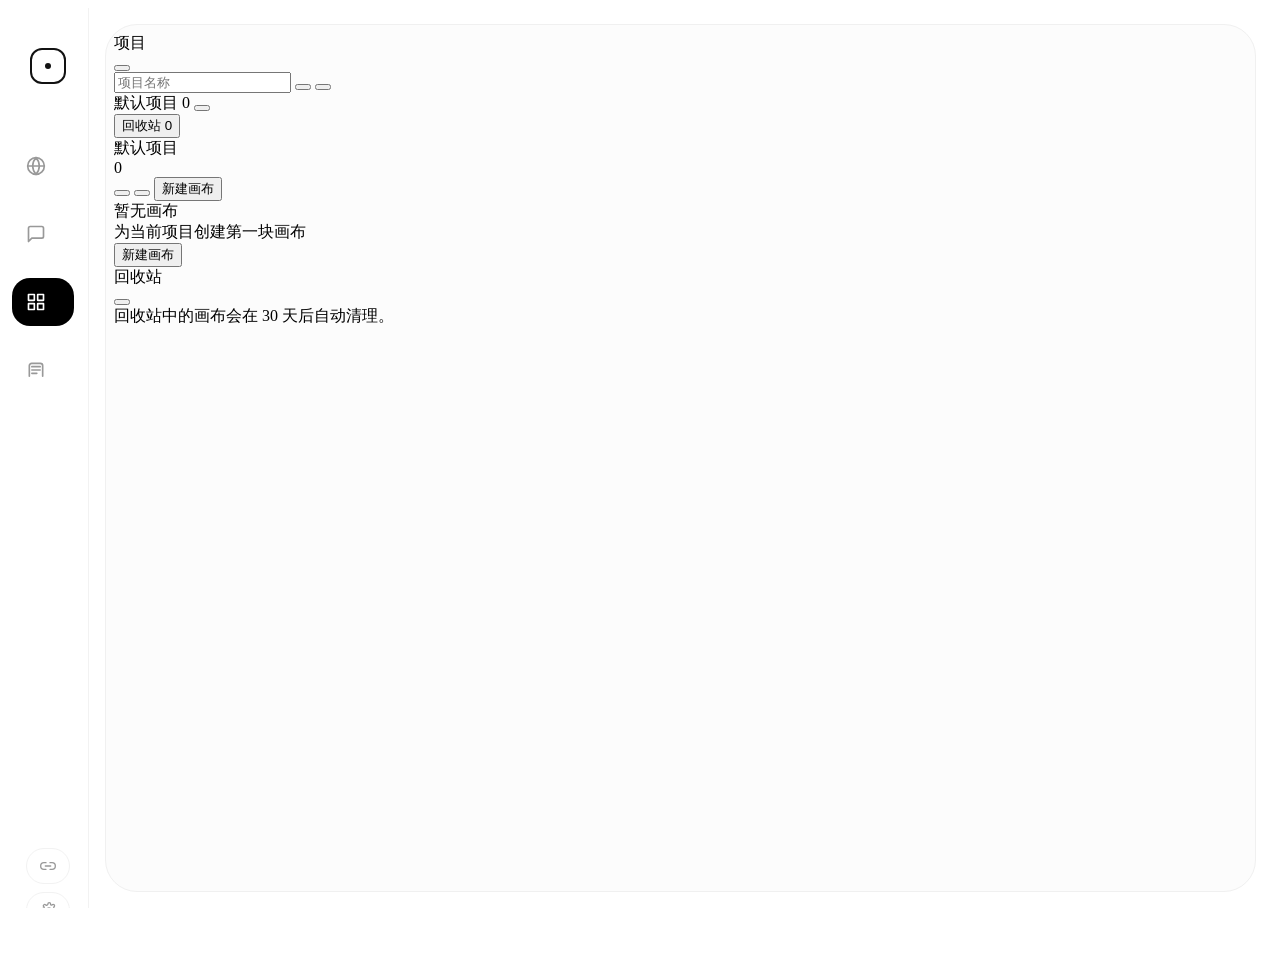
==== commit 9e28abec: "Update infinite canvas project" ====
--- a/static/index.html
+++ b/static/index.html
@@ -1285,9 +1285,9 @@
         <main class="stage">
             <iframe id="frame-online" data-src="/static/online.html?v=2026.06.22.1782126501" scrolling="yes"></iframe>
             <iframe id="frame-gpt-chat" data-src="/static/gpt-chat.html?v=2026.06.22.1782126501" scrolling="yes"></iframe>
-            <iframe id="frame-canvas" data-src="/static/canvas-list.html?v=2026.06.22.1782126501" class="active" scrolling="yes"></iframe>
+            <iframe id="frame-canvas" data-src="/static/canvas-list.html?v=2026.06.22.1782291860" class="active" scrolling="yes"></iframe>
             <iframe id="frame-asset-manager" data-src="/static/asset-manager.html?v=2026.06.22.1782110750" scrolling="yes"></iframe>
-            <iframe id="frame-api-settings" data-src="/static/api-settings.html?v=2026.06.22.1782126501" scrolling="yes"></iframe>
+            <iframe id="frame-api-settings" data-src="/static/api-settings.html?v=2026.06.22.1782189131" scrolling="yes"></iframe>
 
         </main>
     </div>
